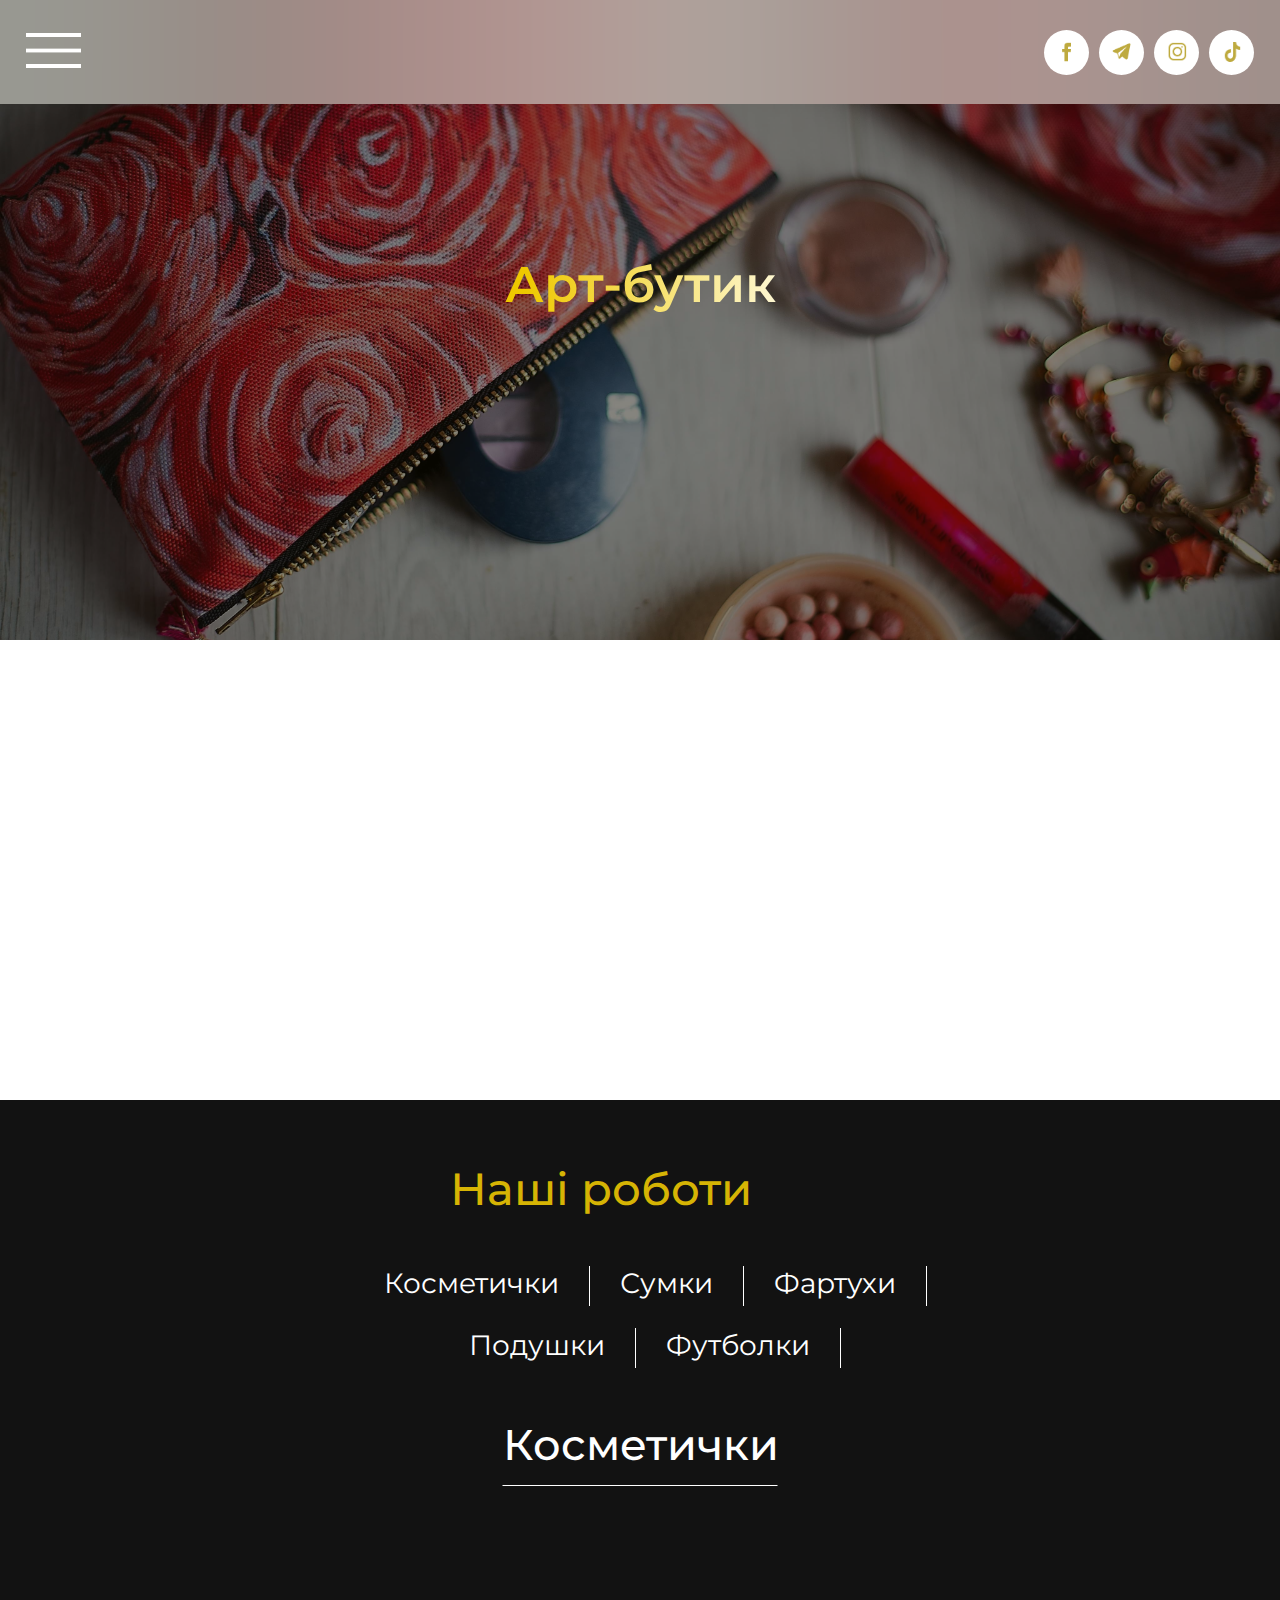
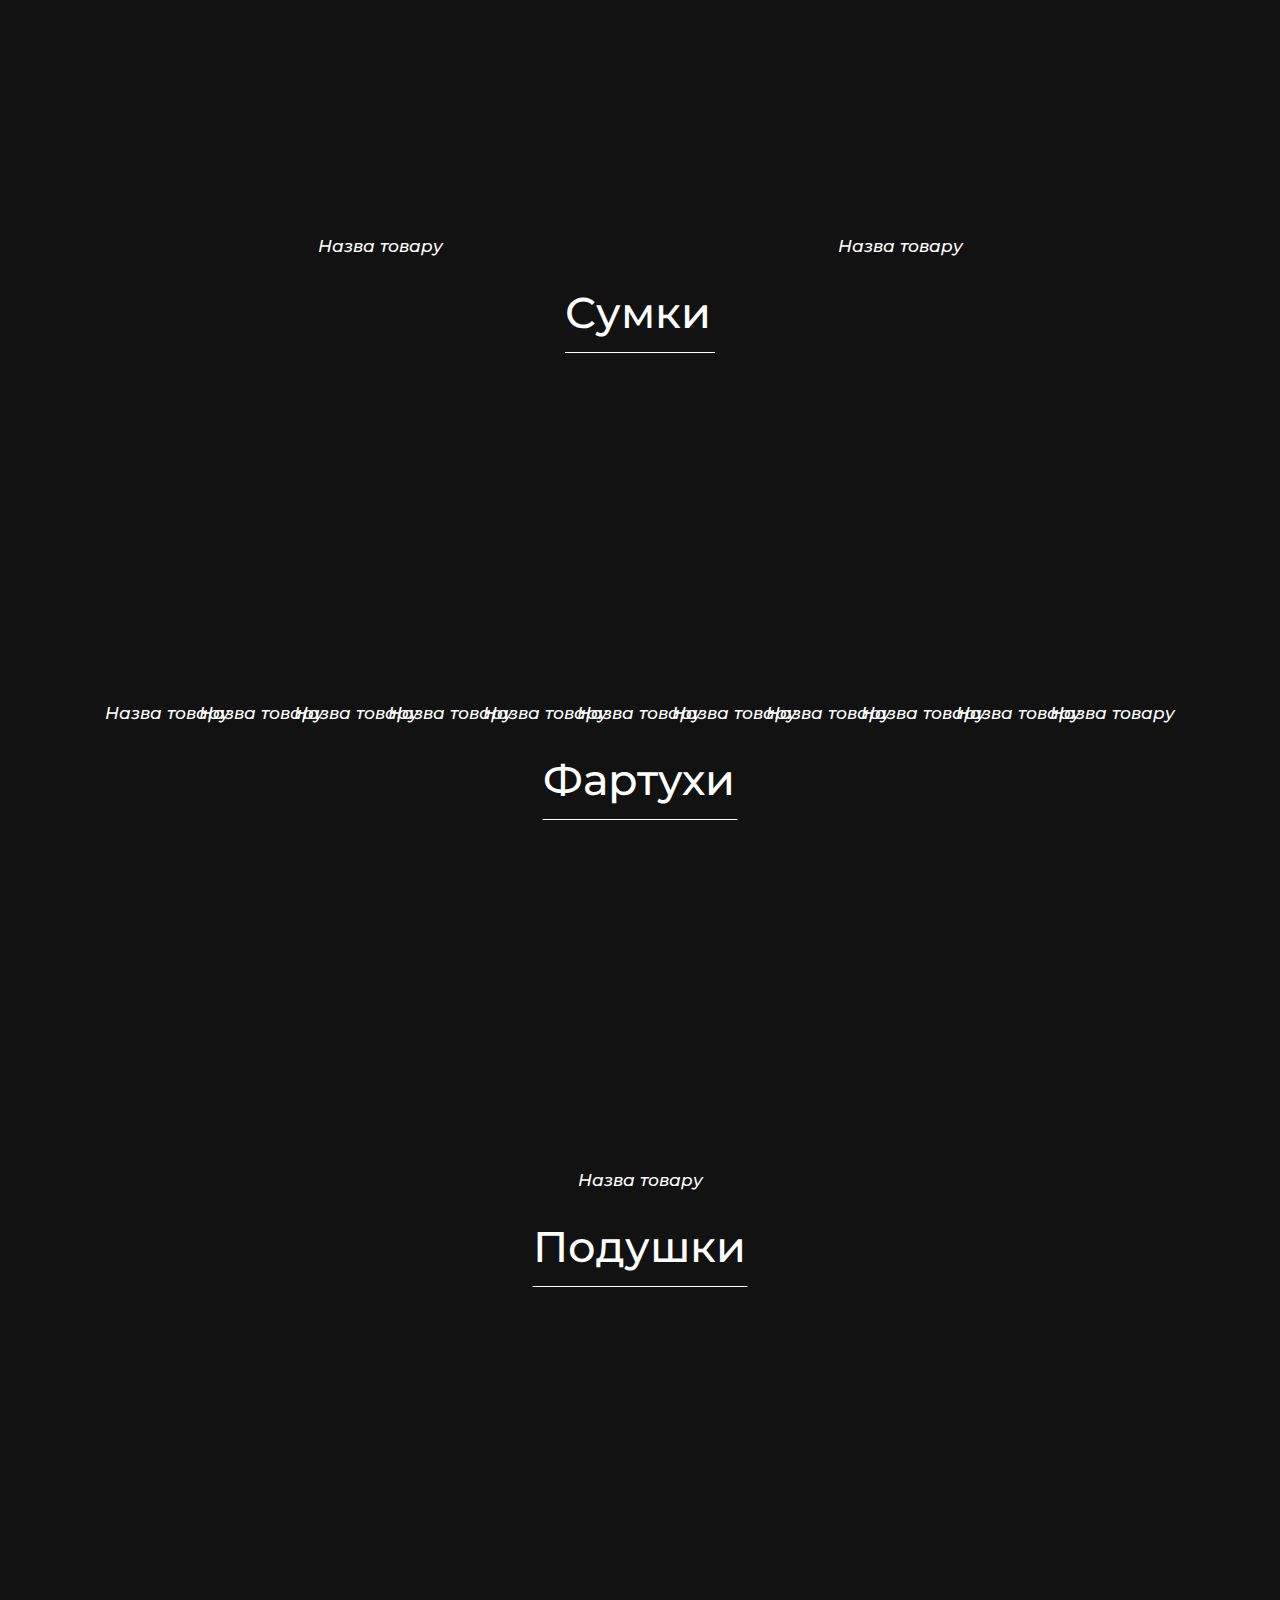
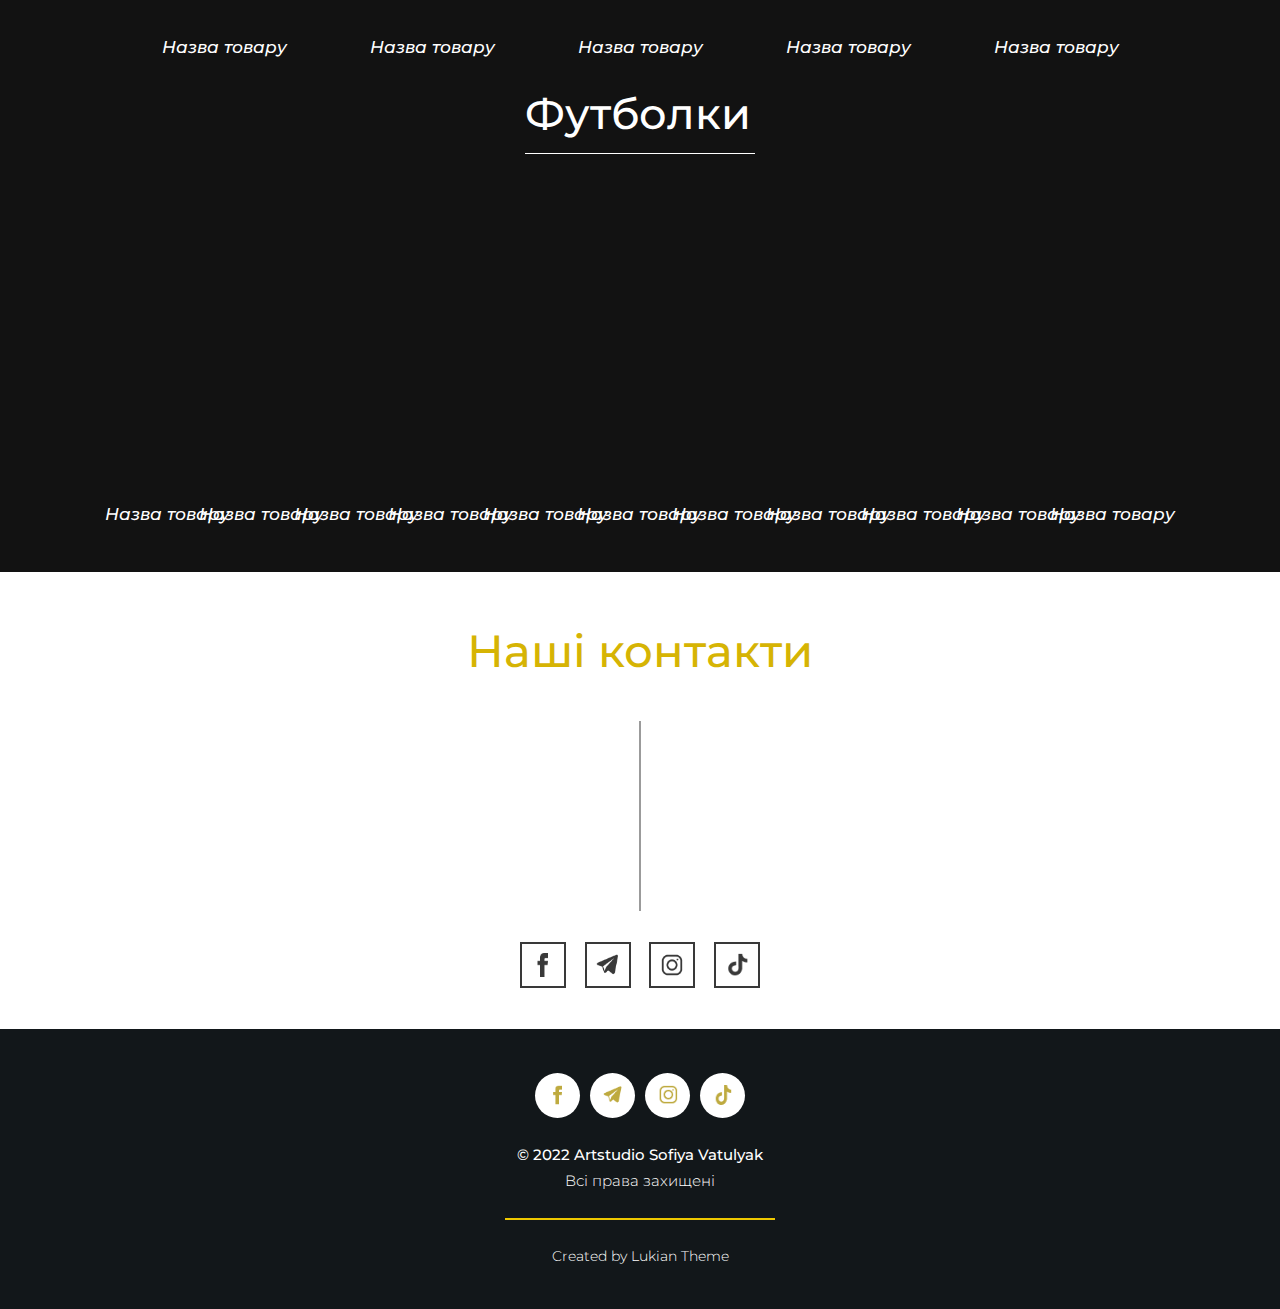
==== artButik.html @ a1757d85 "4.01" ====
<!DOCTYPE html>
<html lang="uk">

<head>
    <meta charset="UTF-8">
    <meta name="viewport" content="width=device-width, initial-scale=1">
    <title>ArtStudio</title>
    <link rel="stylesheet" href="css/animate.min.css">
    <link rel="stylesheet" href="css/style.css">
    <link rel="stylesheet" href="css/media.css">
    <link href="https://fonts.googleapis.com/css2?family=Montagu+Slab:opsz,wght@16..144,400;16..144,500&display=swap" rel="stylesheet">
</head>

<body>

    <div class="main_block wallPainting-main_block artButik-main_block">
        <header class="header">
            <nav>
                <div class="menu_burger__btn"><img src="images/icons/menu_burger__icon.png" alt=""></div>
                <div class="socMedia_block">
                    <a href="#" class="socMedia_item wow fadeInDown" data-wow-offset="100"><img src="images/icons/facebook_icon.png" alt=""></a>
                    <a href="#" class="socMedia_item wow fadeInDown" data-wow-offset="100"><img src="images/icons/telegram_icon.png" alt=""></a>
                    <a href="#" class="socMedia_item wow fadeInDown" data-wow-offset="100"><img src="images/icons/instagram_icon.png" alt=""></a>
                    <a href="#" class="socMedia_item wow fadeInDown" data-wow-offset="100"><img src="images/icons/tiktok_icon.png" alt=""></a>
                </div>
                <ul class="menu_burger">
                    <a href="index.html">
                        <li>
                            <img src="images/icons/home_icon.png" alt="" class="menu_icon">
                            <p>Головна</p>
                        </li>
                    </a>
                    <a href="#">
                        <li>
                            <img src="images/icons/courses_icon.png" alt="" class="menu_icon">
                            <p>Курси</p>
                        </li>
                    </a>
                    <a href="wallPainting.html">
                        <li>
                            <img src="images/icons/wallPainting_icon.png" alt="" class="menu_icon">
                            <p>Розпис стін</p>
                        </li>
                    </a>
                    <a href="#">
                        <li>
                            <img src="images/icons/butik_icon.png" alt="" class="menu_icon">
                            <p>Арт-Бутик</p>
                        </li>
                    </a>
                    <a href="gallaryOfimages.html">
                        <li>
                            <img src="images/icons/paintings_icon.png" alt="" class="menu_icon">
                            <p>Галерея картин</p>
                        </li>
                    </a>
                </ul>
            </nav>
        </header>
        <div class="wallPainting-main_text main_text wow fadeInLeft" data-wow-offset="100">
            <h1>Арт-бутик</h1>
        </div>
    </div>
    <div class="underheaderBlock gallaryOfimages-underheaderBlock">
        <div class="underheaderBlock_text gallaryOfimages-underheaderBlock_text wow fadeInLeft" data-wow-offset="100">У нас Ви зможете придбати будь-які .... Тут має бути Ваш текст</div>
    </div>
    <div class="gallaryOfPaintings_block">
        <div class="gallaryOfPaintings_title">Наші роботи</div>
        <div class="menuOfgallary">
            <div class="menuOfgallary_item">Косметички</div>
            <div class="menuOfgallary_item">Сумки</div>
            <div class="menuOfgallary_item">Фартухи</div>
            <div class="menuOfgallary_item">Подушки</div>
            <div class="menuOfgallary_item">Футболки</div>
        </div>
        <div class="partOfgallary_wrapper">
            <div class="partOfgallary">
                <div class="partOfgallary_title">Косметички</div>
                <div class="partOfgallary_mainBlock">
                    <div class="partOfgallary_mainBlock_item">
                        <div class="partOfgallary_mainBlock_item_img">
                            <img src="images/artButik/artButik1.jfif" alt="">
                        </div>
                        <div class="partOfgallary_mainBlock_item_signature">Назва товару</div>
                    </div>
                    <div class="partOfgallary_mainBlock_item">
                        <div class="partOfgallary_mainBlock_item_img">
                            <img src="images/artButik/artButik30.jfif" alt="">
                        </div>
                        <div class="partOfgallary_mainBlock_item_signature">Назва товару</div>
                    </div>
                </div>
            </div>
            <div class="partOfgallary">
                <div class="partOfgallary_title">Сумки</div>
                <div class="partOfgallary_mainBlock">
                    <div class="partOfgallary_mainBlock_item">
                        <div class="partOfgallary_mainBlock_item_img">
                            <img src="images/artButik/artButik2.jfif" alt="">
                        </div>
                        <div class="partOfgallary_mainBlock_item_signature">Назва товару</div>
                    </div>
                    <div class="partOfgallary_mainBlock_item">
                        <div class="partOfgallary_mainBlock_item_img">
                            <img src="images/artButik/artButik8.jfif" alt="">
                        </div>
                        <div class="partOfgallary_mainBlock_item_signature">Назва товару</div>
                    </div>
                    <div class="partOfgallary_mainBlock_item">
                        <div class="partOfgallary_mainBlock_item_img">
                            <img src="images/artButik/artButik16.jfif" alt="">
                        </div>
                        <div class="partOfgallary_mainBlock_item_signature">Назва товару</div>
                    </div>
                    <div class="partOfgallary_mainBlock_item">
                        <div class="partOfgallary_mainBlock_item_img">
                            <img src="images/artButik/artButik19.jfif" alt="">
                        </div>
                        <div class="partOfgallary_mainBlock_item_signature">Назва товару</div>
                    </div>
                    <div class="partOfgallary_mainBlock_item">
                        <div class="partOfgallary_mainBlock_item_img">
                            <img src="images/artButik/artButik20.jfif" alt="">
                        </div>
                        <div class="partOfgallary_mainBlock_item_signature">Назва товару</div>
                    </div>
                    <div class="partOfgallary_mainBlock_item">
                        <div class="partOfgallary_mainBlock_item_img">
                            <img src="images/artButik/artButik21.jfif" alt="">
                        </div>
                        <div class="partOfgallary_mainBlock_item_signature">Назва товару</div>
                    </div>
                    <div class="partOfgallary_mainBlock_item">
                        <div class="partOfgallary_mainBlock_item_img">
                            <img src="images/artButik/artButik24.jfif" alt="">
                        </div>
                        <div class="partOfgallary_mainBlock_item_signature">Назва товару</div>
                    </div>
                    <div class="partOfgallary_mainBlock_item">
                        <div class="partOfgallary_mainBlock_item_img">
                            <img src="images/artButik/artButik25.jfif" alt="">
                        </div>
                        <div class="partOfgallary_mainBlock_item_signature">Назва товару</div>
                    </div>
                    <div class="partOfgallary_mainBlock_item">
                        <div class="partOfgallary_mainBlock_item_img">
                            <img src="images/artButik/artButik27.jfif" alt="">
                        </div>
                        <div class="partOfgallary_mainBlock_item_signature">Назва товару</div>
                    </div>
                    <div class="partOfgallary_mainBlock_item">
                        <div class="partOfgallary_mainBlock_item_img">
                            <img src="images/artButik/artButik28.jfif" alt="">
                        </div>
                        <div class="partOfgallary_mainBlock_item_signature">Назва товару</div>
                    </div>
                    <div class="partOfgallary_mainBlock_item">
                        <div class="partOfgallary_mainBlock_item_img">
                            <img src="images/artButik/artButik29.jfif" alt="">
                        </div>
                        <div class="partOfgallary_mainBlock_item_signature">Назва товару</div>
                    </div>
                </div>
            </div>
            <div class="partOfgallary">
                <div class="partOfgallary_title">Фартухи</div>
                <div class="partOfgallary_mainBlock">
                    <div class="partOfgallary_mainBlock_item">
                        <div class="partOfgallary_mainBlock_item_img">
                            <img src="images/artButik/artButik17.jfif" alt="">
                        </div>
                        <div class="partOfgallary_mainBlock_item_signature">Назва товару</div>
                    </div>
                </div>
            </div>
            <div class="partOfgallary">
                <div class="partOfgallary_title">Подушки</div>
                <div class="partOfgallary_mainBlock">
                    <div class="partOfgallary_mainBlock_item">
                        <div class="partOfgallary_mainBlock_item_img">
                            <img src="images/artButik/artButik3.jfif" alt="">
                        </div>
                        <div class="partOfgallary_mainBlock_item_signature">Назва товару</div>
                    </div>
                    <div class="partOfgallary_mainBlock_item">
                        <div class="partOfgallary_mainBlock_item_img">
                            <img src="images/artButik/artButik4.jfif" alt="">
                        </div>
                        <div class="partOfgallary_mainBlock_item_signature">Назва товару</div>
                    </div>
                    <div class="partOfgallary_mainBlock_item">
                        <div class="partOfgallary_mainBlock_item_img">
                            <img src="images/artButik/artButik5.jfif" alt="">
                        </div>
                        <div class="partOfgallary_mainBlock_item_signature">Назва товару</div>
                    </div>
                    <div class="partOfgallary_mainBlock_item">
                        <div class="partOfgallary_mainBlock_item_img">
                            <img src="images/artButik/artButik6.jfif" alt="">
                        </div>
                        <div class="partOfgallary_mainBlock_item_signature">Назва товару</div>
                    </div>
                    <div class="partOfgallary_mainBlock_item">
                        <div class="partOfgallary_mainBlock_item_img">
                            <img src="images/artButik/artButik7.jfif" alt="">
                        </div>
                        <div class="partOfgallary_mainBlock_item_signature">Назва товару</div>
                    </div>
                </div>
            </div>
            <div class="partOfgallary">
                <div class="partOfgallary_title">Футболки</div>
                <div class="partOfgallary_mainBlock">
                    <div class="partOfgallary_mainBlock_item">
                        <div class="partOfgallary_mainBlock_item_img">
                            <img src="images/artButik/artButik9.jfif" alt="">
                        </div>
                        <div class="partOfgallary_mainBlock_item_signature">Назва товару</div>
                    </div>
                    <div class="partOfgallary_mainBlock_item">
                        <div class="partOfgallary_mainBlock_item_img">
                            <img src="images/artButik/artButik10.jfif" alt="">
                        </div>
                        <div class="partOfgallary_mainBlock_item_signature">Назва товару</div>
                    </div>
                    <div class="partOfgallary_mainBlock_item">
                        <div class="partOfgallary_mainBlock_item_img">
                            <img src="images/artButik/artButik11.jfif" alt="">
                        </div>
                        <div class="partOfgallary_mainBlock_item_signature">Назва товару</div>
                    </div>
                    <div class="partOfgallary_mainBlock_item">
                        <div class="partOfgallary_mainBlock_item_img">
                            <img src="images/artButik/artButik12.jfif" alt="">
                        </div>
                        <div class="partOfgallary_mainBlock_item_signature">Назва товару</div>
                    </div>
                    <div class="partOfgallary_mainBlock_item">
                        <div class="partOfgallary_mainBlock_item_img">
                            <img src="images/artButik/artButik13.jfif" alt="">
                        </div>
                        <div class="partOfgallary_mainBlock_item_signature">Назва товару</div>
                    </div>
                    <div class="partOfgallary_mainBlock_item">
                        <div class="partOfgallary_mainBlock_item_img">
                            <img src="images/artButik/artButik14.jfif" alt="">
                        </div>
                        <div class="partOfgallary_mainBlock_item_signature">Назва товару</div>
                    </div>
                    <div class="partOfgallary_mainBlock_item">
                        <div class="partOfgallary_mainBlock_item_img">
                            <img src="images/artButik/artButik15.jfif" alt="">
                        </div>
                        <div class="partOfgallary_mainBlock_item_signature">Назва товару</div>
                    </div>
                    <div class="partOfgallary_mainBlock_item">
                        <div class="partOfgallary_mainBlock_item_img">
                            <img src="images/artButik/artButik18.jfif" alt="">
                        </div>
                        <div class="partOfgallary_mainBlock_item_signature">Назва товару</div>
                    </div>
                    <div class="partOfgallary_mainBlock_item">
                        <div class="partOfgallary_mainBlock_item_img">
                            <img src="images/artButik/artButik22.jfif" alt="">
                        </div>
                        <div class="partOfgallary_mainBlock_item_signature">Назва товару</div>
                    </div>
                    <div class="partOfgallary_mainBlock_item">
                        <div class="partOfgallary_mainBlock_item_img">
                            <img src="images/artButik/artButik23.jfif" alt="">
                        </div>
                        <div class="partOfgallary_mainBlock_item_signature">Назва товару</div>
                    </div>
                    <div class="partOfgallary_mainBlock_item">
                        <div class="partOfgallary_mainBlock_item_img">
                            <img src="images/artButik/artButik26.jfif" alt="">
                        </div>
                        <div class="partOfgallary_mainBlock_item_signature">Назва товару</div>
                    </div>
                </div>
            </div>
        </div>
    </div>
    <div class="ourContacts_block">
        <div class="ourContacts_title">Наші контакти</div>
        <div class="ourContacts_mainBlock">
            <div class="ourContacts_numbersBlock">
                <div class="numbersBlock_item numbersBlock_item_pc wow fadeInLeft" data-wow-offset="100">
                    <img src="images/icons/phone.png" alt="">
                    <p>+ 38 067-675 64-90</p>
                    <a href="tel:+380676756490" class="btn-call">Зателефонувати</a>
                </div>
                <div class="numbersBlock_item numbersBlock_item_pc wow fadeInLeft" data-wow-offset="100">
                    <img src="images/icons/phone.png" alt="">
                    <p>+ 38 068-903 16-26</p>
                    <a href="tel:+380689031626" class="btn-call">Зателефонувати</a>
                </div>
                <div class="numbersBlock_item numbersBlock_item_mob wow fadeInLeft" data-wow-offset="100">
                    <a href="tel:+380676756490" class="btn-call">
                        <img src="images/icons/phone.png" alt="">+ 38 067-675 64-90</a>
                </div>
                <div class="numbersBlock_item numbersBlock_item_mob wow fadeInLeft" data-wow-offset="100">
                    <a href="tel:+380689031626" class="btn-call">
                        <img src="images/icons/phone.png" alt="">+ 38 068-903 16-26</a>
                </div>
            </div>
            <div class="ourContacts_textBlock wow fadeInRight" data-wow-offset="100">
                Отримайте безкоштовну<br> консультацію і ми зв’яжемось<br> з Вами в найближчі терміни
            </div>
        </div>
        <div class="ourContacts_socMedia_block">
            <a href="#" class="ourContacts_socMedia_item"><img src="images/icons/facebookDark_icon.png" alt=""></a>
            <a href="#" class="ourContacts_socMedia_item"><img src="images/icons/telegramDark_icon.png" alt=""></a>
            <a href="#" class="ourContacts_socMedia_item"><img src="images/icons/instagramDark_icon.png" alt=""></a>
            <a href="#" class="ourContacts_socMedia_item"><img src="images/icons/tiktokDark_icon.png" alt=""></a>
        </div>
    </div>
    <footer class="footer">
        <div class="socMedia_block">
            <a href="#" class="socMedia_item"><img src="images/icons/facebook_icon.png" alt=""></a>
            <a href="#" class="socMedia_item"><img src="images/icons/telegram_icon.png" alt=""></a>
            <a href="#" class="socMedia_item"><img src="images/icons/instagram_icon.png" alt=""></a>
            <a href="#" class="socMedia_item"><img src="images/icons/tiktok_icon.png" alt=""></a>
        </div>
        <div class="footer_companyName">© 2022 Artstudio Sofiya Vatulyak</div>
        <div class="footer_allRight">Всі права захищені</div>
        <div class="footer_line"></div>
        <div class="footer_createdBy">Created by Lukian Theme</div>
    </footer>
    <!--  JQuery  -->
    <script src="https://ajax.googleapis.com/ajax/libs/jquery/3.2.1/jquery.min.js"></script>
    <script src="js/wow.min.js"></script>
    <script src="js/main.js"></script>
</body>

</html>
---- css/style.css ----
@import url('https://fonts.googleapis.com/css2?family=Montserrat:ital,wght@0,400;0,500;0,600;1,400;1,500&display=swap');


html {
    margin: 0;
    padding: 0;
    width: 100%;
    height: 100%;
    font-family: 'Montserrat', sans-serif;
    /*    user-select: none;*/
}

body {
    color: #FBFFC8;
    background: #FDFFF5;
    margin: 0;
    padding: 0;
    width: 100%;
    height: 100%;
}

/*      Головна      */

/*      main_block      */

.main_block {
    width: 100%;
    height: 640px;
    background: #12171A;
}

.header {
    position: relative;
    width: 100%;
    background: rgba(253, 255, 245, .5);
    backdrop-filter: blur(100px);
    z-index: 1;
}

.header nav {
    width: 96%;
    height: 104px;
    display: -webkit-flex;
    display: -moz-flex;
    display: -ms-flex;
    display: -o-flex;
    display: flex;
    justify-content: space-between;
    align-items: center;
    margin: 0% 2%;
}

.menu_burger__btn img {
    cursor: pointer;
    width: 55px;
    height: 35px;
    transition: .2s;
}

.menu_burger__btn img:hover {
    opacity: .7;
    transition: .2s;
}

.menu_burger__btn img:active {
    transform: scale(0.93);
    transition: .1s;
}


.menu_burger {
    position: absolute;
    top: 104px;
    left: -100%;
    width: 280px;
    height: 380px;
    background: rgba(255, 255, 255, .95);
    list-style: none;
    margin: 0;
    padding: 20px 0px 45px 0px;
    border-top-right-radius: 45px;
    border-bottom-right-radius: 45px;
    transition: .6s;
}

.menu_burger__active {
    left: 0%;
    transition: .4s;
}

.menu_burger a {
    text-decoration: none;
    color: #E0BC00;
    font-weight: 500;
}

.menu_burger a li {
    width: 240px;
    display: flex;
    flex-direction: row;
    justify-content: flex-start;
    align-items: center;
    margin-top: 20px;
    border: 2px solid rgba(0, 0, 0, 0);
    border-bottom: 2px solid #E0BC00;
    transition: .3s;
}

.menu_burger a li:hover {
    border: 2px solid #E0BC00;
    transition: .3s;
}

.menu_burger a li p {
    margin-left: 20px;
}

.menu_burger a li img {
    width: 27px;
    height: 27px;
    margin-left: 30px;
}

.socMedia_block {
    width: 210px;
    display: -webkit-flex;
    display: -moz-flex;
    display: -ms-flex;
    display: -o-flex;
    display: flex;
    flex-direction: row;
    justify-content: space-between;
    align-items: center;

}

.socMedia_item {
    cursor: pointer;
    display: flex;
    align-items: center;
    justify-content: center;
    width: 45px;
    height: 45px;
    background: #ffffff;
    border-radius: 100%;
    transition: .2s;
}

.socMedia_item:hover {
    transform: translateY(-9px);
    transition: .3s;
}

.socMedia_item:active {
    opacity: .5;
    transition: .3s;
}

.socMedia_item img {
    width: 20px;
    height: 20px;
    transition: .2s;
}

.main_text {
    width: 95%;
    display: -webkit-flex;
    display: -moz-flex;
    display: -ms-flex;
    display: -o-flex;
    display: flex;
    flex-direction: column;
    align-items: flex-end;
    text-align: right;
    margin-top: 150px;
}

.portraitImg-header {
    position: absolute;
    top: 20px;
    left: 0;
    height: 770px;
}

.main_text h1 {
    font-weight: 600;
    font-size: 47px;
    margin: 0;
    background: linear-gradient(90.06deg, #EEC800 7.11%, #FFFADD 105.4%);
    -webkit-background-clip: text;
    -webkit-text-fill-color: transparent;
    background-clip: text;
    text-fill-color: transparent;
}

.main_text h2 {
    font-size: 37px;
    font-weight: 500;
    margin: 0;
    margin-top: 10px;
    background: linear-gradient(270deg, #FFE55D -9.08%, rgba(238, 200, 0, 0.6) 119.19%);
    -webkit-background-clip: text;
    -webkit-text-fill-color: transparent;
    background-clip: text;
    text-fill-color: transparent;
}


/*      ourHistory_block      */

.ourHistory_block {
    position: relative;
    width: 100%;
    height: 580px;
    background: #fff;
    color: #4E2B02;
    overflow: hidden;
}

.ourHistory_title {
    font-weight: 500;
    font-size: 47px;
    color: #D6B404;
    margin-left: 120px;
    margin-top: 50px;
}

.ourHistory_textBlock {
    display: -webkit-flex;
    display: -moz-flex;
    display: -ms-flex;
    display: -o-flex;
    display: flex;
    flex-direction: row;
    justify-content: flex-start;
    align-items: flex-start;
    margin-left: 80px;
    margin-right: 80px;
    margin-top: 30px;

}

.ourHistory_leftSide__block {
    height: 280px;
    padding: 40px 0px 40px 40px;
    font-size: 18px;
    display: -webkit-flex;
    display: -moz-flex;
    display: -ms-flex;
    display: -o-flex;
    display: flex;
    flex-direction: column;
    justify-content: space-between;
    border-left: 3px solid #EEC800;
}

.ourHistory_leftSide__block___topText,
.ourHistory_leftSide__block___bottomText {
    width: 710px;
}

.ourHistory_rightSide__block {
    font-weight: 500;
    font-size: 17px;
    width: 400px;
    border-top: 3px solid #EEC800;
    line-height: 23px;
    margin-left: 80px;
    margin-top: 35px;
    padding-top: 25px;
}

/*     ourDirections_block       */

.ourDirections_block {
    position: relative;
    width: 100%;
    height: 720px;
    background: url("../images/mainImg2.jfif");
    background-position: center;
    background-size: cover;
    color: #FFC149;
    overflow: hidden;
}

.ourDirections_title {
    font-weight: 500;
    font-size: 47px;
    color: #FFC149;
    margin-left: 120px;
    margin-top: 50px;
}

.ourDirections_mainBlock {
    position: relative;
    display: -webkit-flex;
    display: -moz-flex;
    display: -ms-flex;
    display: -o-flex;
    display: flex;
    flex-direction: row;
    justify-content: space-between;
    height: 520px;
    margin-left: 120px;
    margin-right: 120px;
    margin-top: 35px;
}

.ourDirections_mainBlock__leftSide,
.ourDirections_mainBlock__rightSide {
    display: -webkit-flex;
    display: -moz-flex;
    display: -ms-flex;
    display: -o-flex;
    display: flex;
    flex-direction: column;
    justify-content: space-between;
}

.ourDirections_item {
    position: relative;
    width: 470px;
    height: 240px;
    background: #FFEEEE;
    overflow: hidden;
}

.ourDirections_item__darkerBlock {
    width: inherit;
    height: inherit;
    background: rgba(106, 92, 39, 0.2);
}

.ourDirections_item__moreInfoBlock {
    position: absolute;
    width: inherit;
    height: 180px;
    background: rgba(255, 255, 255, 1);
    z-index: 10;
    color: rgba(95, 57, 1, 0.9);
    transform: translateX(101%);
    transition: .4s;
}

.ourDirections_item__moreInfoBlock > h3 {
    margin-left: 20px;
}

.ourDirections_item__moreInfoBlock > p {
    width: 420px;
    font-size: 15px;
    font-weight: 500;
    margin-bottom: 5px;
    margin-left: 20px;
}

.ourDirections_item__moreInfoBlock div {
    width: 170px;
    display: -webkit-flex;
    display: -moz-flex;
    display: -ms-flex;
    display: -o-flex;
    display: flex;
    flex-direction: row;
    justify-content: space-between;
    margin-left: 20px;
}

.ourDirections_item__moreInfoBlock div h3:nth-child(2) {
    font-weight: 500;
}

.ourDirections_mainBlock__leftSide .ourDirections_item:first-child {
    background: url("../images/courses.jfif");
    background-position: left 10% bottom 30%;
    background-size: cover;
}

.ourDirections_mainBlock__leftSide .ourDirections_item:nth-child(2) {
    background: url("../images/wallPainting.jfif");
    background-position: center;
    background-size: cover;
}

.ourDirections_mainBlock__rightSide .ourDirections_item:nth-child(1) {
    background: url("../images/artButik.jfif");
    background-position: center;
    background-size: cover;
}

.ourDirections_mainBlock__rightSide .ourDirections_item:nth-child(2) {
    background: url("../images/gallary.jfif");
    background-position: center;
    background-size: cover;
}

.ourDirections_item__bottomSection {
    display: -webkit-flex;
    display: -moz-flex;
    display: -ms-flex;
    display: -o-flex;
    display: flex;
    flex-direction: row;
    justify-content: space-between;
    align-items: center;
    position: absolute;
    width: inherit;
    height: 60px;
    left: 0;
    bottom: 0;
    background: rgba(53, 39, 3, 0.54);
    backdrop-filter: blur(5.5px);
}

.ourDirections_item__bottomSection p {
    color: rgba(255, 238, 238, 0.9);
    font-size: 18px;
    font-weight: 500;
    margin: 0;
    margin-left: 15px;
    padding-right: 20px;
    border-right: 2px solid rgba(239, 224, 222, 1);
}

.ourDirections_item__btnMore {
    cursor: pointer;
    display: flex;
    justify-content: center;
    align-items: center;
    text-align: center;
    text-decoration: none;
    width: 150px;
    height: 35px;
    font-weight: 600;
    font-size: 15px;
    color: rgba(130, 109, 0, 1);
    background: #FFFFFF;
    margin-right: 15px;
    transition: .2s;
}

.ourDirections_item__btnMore:hover {
    opacity: .8;
    transition: .2s;
}

.ourDirections_item__btnMore:active {
    transform: scale(0.95);
    transition: .1s;
}

/*      footer      */

.footer {
    display: -webkit-flex;
    display: -moz-flex;
    display: -ms-flex;
    display: -o-flex;
    display: flex;
    flex-direction: column;
    align-items: center;
    justify-content: space-around;
    position: relative;
    width: 100%;
    height: 220px;
    padding: 30px 0px;
    background: #12171A;
    color: rgba(255, 255, 255, 1);
    overflow: hidden;
}

.footer_companyName {
    font-weight: 500;
    font-size: 15px;
}

.footer_allRight {
    font-weight: 300;
    font-size: 15px;
    margin-top: -20px;
}

.footer_line {
    width: 270px;
    height: 2px;
    background: rgba(238, 200, 0, 1);
}

.footer_createdBy {
    font-size: 14px;
    font-weight: 300;
}

/*      Художній розпис стін      */

/*     main block       */

.wallPainting-main_block {
    background-color: rgba(14, 11, 0, .5);
    background-image: url("../images/wallPaintingImg/wallPainting4.jfif");
    background-size: cover;
    background-position: center 25%;
}

.wallPainting-main_block::before {
    position: absolute;
    content: "";
    width: 100%;
    height: 640px;
    background: rgba(14, 11, 0, .5);
}

.wallPainting-main_text {
    width: 100%;
    position: relative;
    align-items: center;
    font-size: 50px;
}

.wallPainting-main_text h1 {
    font-size: 50px;
}

/*     underheader block       */

.underheaderBlock {
    width: 100%;
    height: 460px;
    background: linear-gradient(180deg, #96651C -50.8%, #121212 88.21%);
    display: flex;
    align-items: center;
    justify-content: center;
}

.underheaderBlock_text {
    width: 70%;
    font-style: italic;
    font-weight: 400;
    font-size: 35px;
    line-height: 47px;
    text-align: center;
    color: #FFCE71;
    border-bottom: 1.5px solid #FFCE71;
    padding-bottom: 35px;
}

/*     our creations block       */

.ourCreations_block {
    width: 100%;
    background: #121212;
    border-top: .2px solid rgba(0, 0, 0, 0);
    border-bottom: .2px solid rgba(0, 0, 0, 0);
    padding-bottom: 50px;
}

.ourCreations_title {
    font-weight: 500;
    font-size: 45px;
    color: #D6B404;
    margin-top: 10px;
    text-align: center;
}

.ourCreations_itemsBlock {
    display: -webkit-flex;
    display: -moz-flex;
    display: -ms-flex;
    display: -o-flex;
    display: flex;
    flex-direction: row;
    justify-content: space-between;
    width: 80%;
    margin: 0% 10%;
    margin-top: 95px;
}

.ourCreations_item {
    position: relative;
    display: -webkit-flex;
    display: -moz-flex;
    display: -ms-flex;
    display: -o-flex;
    display: flex;
    flex-direction: column;
    align-items: center;
    width: 300px;
    height: 420px;
}

.ourCreations_itemImg {
    width: 100%;
    height: 320px;
    border: 2px solid #fff;
}

.ourCreations_item:first-child .ourCreations_itemImg {
    background: url("../images/wallPaintingImg/wallPainting16.jfif");
    background-size: cover;
}

.ourCreations_item:nth-child(2) .ourCreations_itemImg {
    background: url("../images/wallPaintingImg/wallPainting10.jfif");
    background-size: cover;
}

.ourCreations_item:nth-child(3) .ourCreations_itemImg {
    background: url("../images/wallPaintingImg/wallPainting14.jfif");
    background-size: cover;
}

.ourCreations_item:nth-child(2) {
    padding-right: 6%;
    padding-left: 6%;
    margin: 0px 30px;
    border-left: 1.2px solid #fff;
    border-right: 1.2px solid #fff;
}

.ourCreations_itemText {
    text-align: center;
    color: #fff;
    font-weight: 500;
    font-size: 20px;
    padding: 0px 40px;
    margin-top: 30px;
    line-height: 28px;
}

/*     stage of work block       */

.stageOfwork_block {
    width: 100%;
    height: 650px;
    background: url("../images/wallPaintingImg/wallPainting15.jfif");
    background-size: cover;
    background-position: center;
    border-bottom: 1.5px solid #fff;
    border-top: 0.1px solid #121212;
    /*    padding-bottom: 190px;*/
}

.stageOfwork_block::before {
    content: "";
    position: absolute;
    width: 100%;
    height: inherit;
    border-top: 0.1px solid #121212;
    background: rgba(18, 23, 26, 0.9);
}

.stageOfwork_title {
    position: relative;
    font-weight: 500;
    font-size: 45px;
    color: #D6B404;
    margin-top: 60px;
    margin-left: 120px;
}

.stageOfwork_itemsBlock {
    position: relative;
    display: -webkit-flex;
    display: -moz-flex;
    display: -ms-flex;
    display: -o-flex;
    display: flex;
    flex-direction: row;
    justify-content: space-between;
    /*    border: 1px solid red;*/
    width: 84%;
    margin: 0% 8%;
    margin-top: 125px;
}

.stageOfwork_item {
    display: -webkit-flex;
    display: -moz-flex;
    display: -ms-flex;
    display: -o-flex;
    display: flex;
    flex-direction: row;
    align-items: flex-end;
    width: 310px;
    height: 140px;
    padding-bottom: 20px;
    border-bottom: 1.5px solid #fff;
    /*    border: 1px solid blue;*/
}

.stageOfwork_item_number {
    font-weight: 500;
    font-size: 120px;
    font-family: 'Montagu Slab', serif;
    color: #D6B404;
}

.stageOfwork_item_text {
    font-weight: 500;
    font-size: 32px;
    line-height: 44px;
    text-align: center;
    margin-left: 20px;
    color: rgba(255, 255, 255, 0.9);
}


/*      our clients block      */

.ourClients_block {
    width: 100%;
    background: linear-gradient(184.73deg, #1F1F1F 3.94%, #96651C 244.74%);
    border-top: .1px solid rgba(0, 0, 0, 0);
    padding-bottom: 40px;
}

.ourClients_title {
    font-weight: 500;
    font-size: 40px;
    color: #D6B404;
    margin-top: 50px;
    text-align: center;
}

.ourClients_itemsBlock {
    display: -webkit-flex;
    display: -moz-flex;
    display: -ms-flex;
    display: -o-flex;
    display: flex;
    flex-direction: row;
    justify-content: space-between;
    width: 80%;
    margin: 0% 10%;
    margin-top: 80px;
}

.ourClients_logo {
    width: 440px;
    height: 185px;
    background-color: #121212;
}

.ourClients_logo:first-child {
    background: url(../images/wallPaintingImg/logo1.png);
    background-size: 100% 100%;
}

.ourClients_logo:nth-child(2) {
    background: url(../images/wallPaintingImg/logo2.png);
    background-size: 100% 100%;
}

.ourClients_bottomText {
    width: 670px;
    font-style: italic;
    font-weight: 500;
    font-size: 34px;
    color: #D6B404;
    margin-top: 80px;
    border-bottom: 1px solid #D6B404;
    padding: 10px 22px;
    margin-left: 50%;
    transform: translateX(-50%);
}

.ourWorks_block {
    width: 100%;
    background: #12171A;
    border-top: .1px solid rgba(0, 0, 0, 0);
    padding-bottom: 90px;
}

.ourWorks_title {
    font-weight: 500;
    font-size: 45px;
    color: #D6B404;
    margin-top: 60px;
    text-align: center;
}

.ourWorks_itemsBlock {
    width: 90%;
    display: -webkit-flex;
    display: -moz-flex;
    display: -ms-flex;
    display: -o-flex;
    display: flex;
    flex-direction: row;
    justify-content: center;
    flex-wrap: wrap;
    margin: 0% 5%;
    margin-top: 70px;
}

.ourWorks_item {
    width: 420px;
    height: 400px;
    background-color: #121212;
    border: 2px solid #fff;
}

.ourWorks_item:nth-child(1) {
    background: url("../images/wallPaintingImg/wallPainting1.jfif");
    background-size: cover;
    background-position: center;
}

.ourWorks_item:nth-child(2) {
    background: url("../images/wallPaintingImg/wallPainting2.jfif");
    background-size: cover;
    background-position: center;
}

.ourWorks_item:nth-child(3) {
    background: url("../images/wallPaintingImg/wallPainting18.jfif");
    background-size: cover;
    background-position: center;
}

.ourWorks_item:nth-child(4) {
    background: url("../images/wallPaintingImg/wallPainting17.jfif");
    background-size: cover;
    background-position: center;
}

.ourWorks_item:nth-child(5) {
    background: url("../images/wallPaintingImg/wallPainting5.jfif");
    background-size: cover;
    background-position: center;
}

.ourWorks_item:nth-child(6) {
    background: url("../images/wallPaintingImg/wallPainting6.jfif");
    background-size: cover;
    background-position: center;
}

.ourWorks_item:nth-child(7) {
    background: url("../images/wallPaintingImg/wallPainting7.jfif");
    background-size: cover;
    background-position: center;
}

.ourWorks_item:nth-child(8) {
    background: url("../images/wallPaintingImg/wallPainting8.jfif");
    background-size: cover;
    background-position: center;
}

.ourWorks_item:nth-child(9) {
    background: url("../images/wallPaintingImg/wallPainting9.jfif");
    background-size: cover;
    background-position: center;
}

/*     our contacts block       */

.ourContacts_block {
    width: 100%;
    background: #fff;
    border-top: .1px solid rgba(0, 0, 0, 0);
    border-bottom: .1px solid rgba(0, 0, 0, 0);
    color: #393939;
    overflow: hidden;
}

.ourContacts_title {
    font-weight: 500;
    font-size: 45px;
    color: #D6B404;
    margin-top: 50px;
    text-align: center;
}

.ourContacts_mainBlock {
    position: relative;
    width: 84%;
    margin: 0% 8%;
    display: -webkit-flex;
    display: -moz-flex;
    display: -ms-flex;
    display: -o-flex;
    display: flex;
    flex-direction: row;
    justify-content: space-between;
    margin-top: 60px;

}

.ourContacts_mainBlock::before {
    content: "";
    position: absolute;
    top: -17px;
    left: 50%;
    transform: translateX(-50%);
    width: 1px;
    height: 190px;
    background: rgba(57, 57, 57, 1);
}

.ourContacts_numbersBlock {
    width: 540px;
    display: -webkit-flex;
    display: -moz-flex;
    display: -ms-flex;
    display: -o-flex;
    display: flex;
    flex-direction: column;
}

.ourContacts_textBlock {
    width: 540px;
    font-style: italic;
    font-weight: 500;
    font-size: 30px;
    line-height: 35px;
    color: rgba(57, 57, 57, 0.9);
}

.numbersBlock_item {
    display: -webkit-flex;
    display: -moz-flex;
    display: -ms-flex;
    display: -o-flex;
    display: flex;
    flex-direction: row;
    justify-content: space-between;
    align-items: center;
}

.numbersBlock_item_mob {
    display: none;
}

.numbersBlock_item img {
    width: 40px;
    height: 40px;
}

.numbersBlock_item p {
    width: 230px;
    font-weight: 500;
    font-size: 24px;
    color: rgba(57, 57, 57, 0.9);
    margin-left: -15px;
}

.btn-call {
    width: 230px;
    height: 50px;
    display: flex;
    align-items: center;
    justify-content: center;
    text-align: center;
    font-weight: 500;
    font-size: 19px;
    border: 2px solid rgba(57, 57, 57, 1);
    color: rgba(57, 57, 57, 0.9);
    text-decoration: none;
    transition: .5s;
}

.btn-call:hover {
    background: #393939;
    color: #fff;
    transition: .5s;
}

.btn-call:active {
    color: rgba(57, 57, 57, 0.9);
    background: none;
    transition: .3s;
}

.ourContacts_socMedia_block {
    width: 240px;
    display: -webkit-flex;
    display: -moz-flex;
    display: -ms-flex;
    display: -o-flex;
    display: flex;
    flex-direction: row;
    justify-content: space-between;
    margin-top: 50px;
    margin-bottom: 40px;
    margin-left: 50%;
    transform: translateX(-50%);
}

.ourContacts_socMedia_item {
    cursor: pointer;
    display: flex;
    justify-content: center;
    align-items: center;
    width: 42px;
    height: 42px;
    border: 2px solid rgba(57, 57, 57, 1);
    transition: .4s;
}

.ourContacts_socMedia_item:hover {
    border-radius: 40px;
    transition: .4s;
}

.ourContacts_socMedia_item:active {
    transform: scale(0.9);
    transition: .3s;
}

.ourContacts_socMedia_item img {
    width: 24px;
    height: 24px;
}

/*      Галерея картин      */

/*     main block       */

.gallaryOfimages-main_block {
    background-color: rgba(14, 11, 0, .5);
    background-image: url("../images/gallary.jfif");
    background-size: cover;
    background-position: center 25%;
}

.gallaryOfimages-underheaderBlock {
    background: #fff;
}

.gallaryOfimages-underheaderBlock_text {
    width: 70%;
    font-style: italic;
    font-weight: 400;
    font-size: 40px;
    line-height: 47px;
    text-align: center;
    color: #CD8702;
    border-bottom: 1.6px solid #CD8702;
    padding-bottom: 35px;
}

/*      gallery block       */

.gallaryOfPaintings-main_text{
    margin-top: 100px;
}

.gallaryOfPaintings_block {
    width: 100%;
    background: #121212;
    border-top: .2px solid rgba(0, 0, 0, 0);
    border-bottom: .2px solid rgba(0, 0, 0, 0);
    padding-bottom: 60px;
}

.gallaryOfPaintings_title {
    position: relative;
    font-weight: 500;
    font-size: 45px;
    color: #D6B404;
    margin-top: 60px;
    margin-left: 120px;
}

.menuOfgallary {
    display: -webkit-flex;
    display: -moz-flex;
    display: -ms-flex;
    display: -o-flex;
    display: flex;
    flex-direction: row;
    justify-content: flex-start;
    width: 780px;
    height: 124px;
    flex-wrap: wrap;
    margin-left: 90px;
    margin-top: 50px;
}

.menuOfgallary_item {
    cursor: pointer;
    font-weight: 400;
    font-size: 28px;
    height: 40px;
    color: #fff;
    margin-left: 30px;
    padding-right: 30px;
    border-right: 1px solid #fff;
    transition: .3s;
}

.menuOfgallary_item:hover {
    color: #C5C5C5;
    border-right: 1px solid #C5C5C5;
    transition: .3s;
}

.menuOfgallary_item:active {
    color: #E7E7E7;
    border-right: 1px solid #E7E7E7;
    transition: .3s;
}

.partOfgallary {
    margin-left: 120px;
    margin-top: 30px;
    margin-right: 120px;
}

.partOfgallary_title {
    width: 330px;
    font-weight: 500;
    font-size: 43px;
    line-height: 79px;
    border-bottom: 1px solid #fff;
    color: #FFFFFF;
}

.partOfgallary:nth-child(1) .partOfgallary_title {
    width: 310px;
    line-height: 50px;
    text-align: left;
    padding-bottom: 15px;
}

.partOfgallary:nth-child(2) .partOfgallary_title {
    width: 127px;
}

.partOfgallary:nth-child(3) .partOfgallary_title {
    width: 260px;
}

.partOfgallary:nth-child(4) .partOfgallary_title {
    width: 225px;
}

.partOfgallary:nth-child(5) .partOfgallary_title {
    width: 190px;
}

.partOfgallary_mainBlock {
    display: -webkit-flex;
    display: -moz-flex;
    display: -ms-flex;
    display: -o-flex;
    display: flex;
    flex-direction: row;
    justify-content: space-around;
    flex-wrap: wrap;
    align-items: center;
    width: inherit;
    margin-top: 20px;
}

.partOfgallary_mainBlock_item {
    -webkit-tap-highlight-color: transparent;
    position: relative;
/*    width: 270px; ????? */
    height: 317px;
    cursor: pointer;
    transform: scale(1) translateX(0%);
/*    background: #FFE9BE;*/  /* ????? */
/*    border: 4px solid #FFFFFF;*/  /* ????? */
    margin-top: 20px;
    margin-left: 10px;
    margin-right: 10px;
    transition: .4s;
}

.partOfgallary_mainBlock_item_imgActive {
    transform: scale(1.4);
    z-index: 100;
    transition: .4s;
}

.partOfgallary_mainBlock_item_img {
    display: flex;
    justify-content: center;
/*    width: 230px;  ????? */
    height: 278px;
    margin: 20px 20px;
/*    overflow: hidden;*/ /* ????? */
/*    background: #FFE9BE;*/  /* ????? */
}

.partOfgallary_mainBlock_item_img img{
    height: inherit;    
}

.partOfgallary_mainBlock_item_signature {
    display: flex;
    justify-content: center;
    text-align: center;
    align-items: center;
    position: absolute;
    width: 300px;
    height: 45px;
    left: 50%;
    transform: translateX(-50%);
    bottom: -25px;  /* ????? */
/*    background: #FFE9BE;*/  /* ????? */
    color: #fff;
    font-style: italic;
/*    border-top: 3px solid #fff;*/  /* ????? */
    font-weight: 500;
    font-size: 17px;
}

.partOfgallary_mainBlock_item_imgActive .partOfgallary_mainBlock_item_signature{
    background: #121212;
    border: 1px solid #fff;
}

/*      Арт-бутик      */

/*     main block       */

.artButik-main_block {
    background-color: rgba(14, 11, 0, .5);
    background-image: url("../images/artButik.jfif");
    background-size: cover;
    background-position: center 25%;
}

.gallaryOfPaintings_block .partOfgallary_wrapper .partOfgallary:nth-child(1) .partOfgallary_title {
    width: 275px;
}
.gallaryOfPaintings_block .partOfgallary_wrapper .partOfgallary:nth-child(2) .partOfgallary_title {
    width: 150px;
}
.gallaryOfPaintings_block .partOfgallary_wrapper .partOfgallary:nth-child(3) .partOfgallary_title {
    width: 195px;
}
.gallaryOfPaintings_block .partOfgallary_wrapper .partOfgallary:nth-child(4) .partOfgallary_title {
    width: 215px;
}
.gallaryOfPaintings_block .partOfgallary_wrapper .partOfgallary:nth-child(5) .partOfgallary_title {
    width: 230px;
}
---- css/media.css ----
@media (max-width: 1370px) {

    /*      Головна      */

    .ourHistory_rightSide__block {
        font-size: 15px;
        width: 300px;
        margin-left: 60px;
    }

    .ourHistory_leftSide__block___topText,
    .ourHistory_leftSide__block___bottomText {
        width: 610px;
        font-size: 17px;
    }

    .ourHistory_title {
        font-size: 43px;
    }

    .ourDirections_title {
        font-size: 43px;
    }

    /*      Художній розпис стін      */

    .ourContacts_mainBlock {
        width: 94%;
        margin: 0% 3%;
        margin-top: 60px;
    }

    /*      Галерея картин     */

    .partOfgallary_mainBlock_item {
        margin-top: 20px;
    }

    .gallaryOfPaintings_title {
        width: 380px;
        margin-left: 50%;
        transform: translateX(-50%);
    }

    .menuOfgallary {
        width: 680px;
        justify-content: center;
        margin-left: 50%;
        transform: translateX(-50%);
    }

    .partOfgallary_title {
        margin-left: 50%;
        transform: translateX(-50%);
    }

    .partOfgallary:nth-child(1) .partOfgallary_title {
        text-align: center;
    }

}

@media (max-width: 1230px) {

    /*      Головна      */

    .ourDirections_block {
        height: 1220px;
        background: url("../images/mainImg2-1.jfif");
        background-position: center;
        background-size: cover;
    }

    .ourDirections_mainBlock {
        flex-direction: column;
        height: 1050px;
        width: 500px;
        margin-right: 0;

    }

    .ourDirections_mainBlock__leftSide,
    .ourDirections_mainBlock__rightSide {
        height: 505px;
    }

    .ourDirections_item__moreInfoBlock {
        height: 170px;
    }

    .ourDirections_item {
        width: 500px;
        height: 230px;
    }

    .ourDirections_mainBlock__leftSide .ourDirections_item:first-child {
        background: url("../images/courses.jfif");
        background-position: left 10% bottom 30%;
        background-size: cover;
    }

    .ourDirections_title {
        width: 400px;
        text-align: center;
        font-size: 40px;
        margin-right: 0;
        margin-left: 50%;
        transform: translateX(-50%);
    }

    .ourDirections_mainBlock {
        left: 50%;
        transform: translateX(-50%);
        margin-left: 0%;
        margin-right: 0%;
    }

    /*      Художній розпис стін      */

    .underheaderBlock_text {
        font-size: 30px;
    }

    .gallaryOfimages-underheaderBlock_text {
        font-size: 34px;
    }

    .stageOfwork_block {
        height: 710px;
    }

    .stageOfwork_itemsBlock {
        flex-direction: row;
        flex-wrap: wrap;
        justify-content: space-between;
        margin-top: 80px;
    }

    .stageOfwork_item {
        padding-right: 20px;
        padding-left: 20px;
    }

    .stageOfwork_itemsBlock .stageOfwork_item:nth-child(3) {
        margin-left: 50%;
        transform: translateX(-50%);
        margin-top: 50px;
    }

    .ourContacts_mainBlock {
        flex-direction: column;
        align-items: center;
        margin-top: 20px;
    }

    .numbersBlock_item_pc {
        display: none;
    }

    .ourContacts_numbersBlock {
        width: 280px;
    }

    .numbersBlock_item_mob {
        display: -webkit-flex;
        display: -moz-flex;
        display: -ms-flex;
        display: -o-flex;
        display: flex;
        flex-direction: column;
        justify-content: center;
    }

    .btn-call {
        width: 250px;
        padding: 3px 10px;
        justify-content: space-around;
        margin-top: 20px;
    }

    .ourContacts_textBlock {
        margin-top: 60px;
        text-align: center;
    }

    .ourContacts_mainBlock::before {
        top: 190px;
        width: 310px;
        height: 1px;
    }

}

@media (max-width: 1130px) {

    /*      Художній розпис стін      */

    .ourCreations_title {
        width: 450px;
        margin-left: 50%;
        transform: translateX(-50%);
    }

    .ourCreations_itemsBlock {
        flex-wrap: wrap;
        justify-content: space-between;
    }

    .ourCreations_item:nth-child(2) {
        padding-right: 0%;
        padding-left: 0%;
        margin: 0px 00px;
        border-left: 0px solid #fff;
        border-right: 0px solid #fff;
    }

    .ourCreations_item:nth-child(3) {
        margin-top: 45px;
        margin-left: 50%;
        transform: translateX(-50%)
    }

    .ourClients_itemsBlock {
        flex-direction: column;
        align-items: center;
        margin-top: 10px;
    }

    .ourClients_logo {
        margin-top: 50px;
    }

    .ourClients_bottomText {
        margin-top: 50px;
    }

}

@media (max-width: 1080px) {

    /*      Головна      */

    .portraitImg-header {
        top: 20px;
        height: 700px;
    }

    .main_text h1 {
        font-size: 40px;
    }

    .main_text h2 {
        font-size: 32px;
    }

    .ourHistory_block {
        height: 750px;
    }

    .ourHistory_textBlock {
        flex-direction: column;
    }

    .ourHistory_leftSide__block___topText,
    .ourHistory_leftSide__block___bottomText {
        width: 710px;
        font-size: 18px;
    }

    .ourHistory_rightSide__block {
        font-size: 17px;
        width: 500px;
        margin-left: 40px;
        margin-top: 65px;
    }

    /*      Художній розпис стін      */

    .ourWorks_item {
        width: 390px;
        height: 370px;
    }

    /*     Галерея картин       */


}

@media (max-width: 920px) {

    /*      Головна      */

    .main_block {
        height: 530px;
    }

    .menu_burger {
        width: 280px;
        height: 360px;
        padding: 5px 0px 45px 0px;
    }

    .menu_burger a li p {
        font-size: 15px;
    }

    .menu_burger a li img {
        width: 25px;
        height: 25px;
    }

    .menu_burger__btn img {
        width: 45px;
        height: 28px;
    }

    .header nav {
        width: 94%;
        height: 90px;
        margin: 0% 3%;
    }

    .socMedia_block {
        width: 170px;
    }

    .socMedia_item {
        width: 37px;
        height: 37px;
    }

    .socMedia_item img {
        width: 15px;
        height: 15px;
    }

    .portraitImg-header {
        top: 20px;
        height: 600px;
    }

    .main_text h1 {
        font-size: 35px;
    }

    .main_text h2 {
        font-size: 25px;
    }

    .ourHistory_textBlock {
        margin-left: 40px;
    }

    .ourHistory_rightSide__block {
        font-size: 15px;
        width: 400px;
        margin-left: 40px;
    }

    .ourHistory_leftSide__block___topText,
    .ourHistory_leftSide__block___bottomText {
        width: 610px;
        font-size: 17px;
    }

    .ourHistory_title {
        font-size: 40px;
        margin-left: 80px;
    }

    /*      Художній розпис стін      */

    .wallPainting-main_block::before {
        height: 530px;
    }


    .wallPainting-main_text h1 {
        width: 360px;
        text-align: center;
        font-size: 41px;
    }

    .stageOfwork_block {
        height: 870px;
    }

    .stageOfwork_title {
        width: 360px;
        margin-left: 50%;
        transform: translateX(-50%);
        text-align: center;
    }

    .stageOfwork_itemsBlock {
        flex-direction: column;
        flex-wrap: nowrap;
        justify-content: center;
        align-items: center;
        margin-top: 00px;
    }

    .stageOfwork_item {
        padding-right: 20px;
        padding-left: 20px;
    }

    .stageOfwork_itemsBlock .stageOfwork_item:nth-child(3) {
        margin-left: 0%;
        transform: translateX(0%);
        margin-top: 60px;
    }

    .stageOfwork_itemsBlock .stageOfwork_item {
        margin-top: 60px;
    }

    /*      Галерея картин      */


    .partOfgallary_mainBlock {
        justify-content: center;
        width: 650px;
        margin-left: 50%;
        transform: translateX(-50%);
    }

     .gallaryOfPaintings-main_text {
        margin-top: 50px;
    }
    
}

@media (max-width: 820px) {

    /*      Головна      */

    .portraitImg-header {
        top: 20px;
        height: 530px;
    }

    .main_text h1 {
        font-size: 31px;
    }

    .main_text h2 {
        font-size: 21px;
    }

    /*      Художній розпис стін      */

    .wallPainting-main_text h1 {
        width: 330px;
        text-align: center;
        font-size: 39px;
    }

    .underheaderBlock_text {
        font-size: 25px;
        line-height: 37px;
    }

    .gallaryOfimages-underheaderBlock {
        height: 400px;
    }

    .gallaryOfimages-underheaderBlock_text {
        font-size: 29px;
    }

    .ourCreations_title {
        width: 390px;
        font-size: 40px;
    }

    .ourCreations_itemsBlock {
        flex-direction: column;
        flex-wrap: nowrap;
        justify-content: center;
        align-items: center;
        margin-top: 60px;
    }

    .ourCreations_item:nth-child(3) {
        margin-top: 0px;
        margin-left: 0%;
        transform: translateX(0%)
    }

    .ourCreations_itemsBlock .ourCreations_item {
        margin-top: 20px;
        border-bottom: 1px solid #fff;
    }

    .ourCreations_item:nth-child(1) {
        margin-top: 0;
        padding-bottom: 30px;
    }

    .ourCreations_item:nth-child(2) {
        margin-top: 40px;
    }

    .ourClients_bottomText {
        width: 590px;
        font-size: 30px;
        margin-top: 80px;
        padding: 10px 20px;
    }

}

@media (max-width: 740px) {

    /*      Головна      */

    .ourHistory_rightSide__block {
        font-size: 14px;
        width: 320px;
        margin-top: 50px;
    }

    .ourHistory_leftSide__block___topText,
    .ourHistory_leftSide__block___bottomText {
        width: 490px;
        font-size: 15px;
    }

    .main_block {
        height: 450px;
    }

    .portraitImg-header {
        top: 20px;
        height: 450px;
    }

    .main_text {
        margin-top: 120px;
    }

    .main_text h1 {
        font-size: 28px;
    }

    .main_text h2 {
        font-size: 18px;
    }

    .menu_burger {
        width: 230px;
        height: 270px;
    }

    .menu_burger a li {
        width: 200px;
        margin-top: 15px;
    }

    .menu_burger a li p {
        font-size: 12px;
    }

    .menu_burger a li img {
        width: 21px;
        height: 21px;
        margin-left: 30px;
    }

    /*      Художній розпис стін      */

    .wallPainting-main_block::before {
        height: 450px;
    }

    .wallPainting-main_text h1 {
        width: 300px;
        text-align: center;
        font-size: 35px;
    }


    /*      Галерея картин     */

    .gallaryOfPaintings_title {
        width: 300px;
        font-size: 35px;
    }

    .gallaryOfPaintings-main_text {
        margin-top: 250px;
    }

    .menuOfgallary {
        width: 580px;
        height: 150px;
        margin-top: 40px;
    }

}

@media (max-width: 680px) {

    /*      Головна      */

    .header nav {
        width: 90%;
        margin: 0% 5%;
    }

    .main_block {
        height: 450px;
    }

    .portraitImg-header {
        top: 50px;
        height: 420px;
    }

    .main_text {
        margin-top: 110px;
    }

    .main_text h1 {
        width: 260px;
        font-size: 28px;
    }

    .main_text h2 {
        font-size: 18px;
    }

    .ourHistory_block {
        height: 700px;
    }

    .ourHistory_textBlock {
        margin-left: 30px;
    }

    .ourHistory_rightSide__block {
        font-size: 13px;
        width: 310px;
        margin-top: 50px;
        margin-left: 0;
    }

    .ourHistory_leftSide__block {
        height: 240px;
        border-left: 2px solid rgba(238, 200, 0, 1);
        padding-left: 30px;
    }

    .ourHistory_leftSide__block___topText,
    .ourHistory_leftSide__block___bottomText {
        width: 420px;
        font-size: 14px;
    }

    .ourDirections_mainBlock {
        width: 480px;
    }

    .ourDirections_item {
        width: 480px;
    }

    .ourHistory_title {
        font-size: 38px;
        margin-left: 80px;
    }

    .ourDirections_title {
        width: 480px;
        font-size: 38px;
    }

    /*      Художній розпис стін      */

    .wallPainting-main_block::before {
        height: 450px;
    }

    .wallPainting-main_text h1 {
        width: 270px;
        text-align: center;
        font-size: 30px;
    }

    .underheaderBlock {
        height: 370px;
    }

    .underheaderBlock_text {
        font-size: 19px;
        line-height: 32px;
    }

    .gallaryOfimages-underheaderBlock {
        height: 360px;
    }

    .gallaryOfimages-underheaderBlock_text {
        font-size: 25px;
    }

    .ourClients_title {
        font-size: 35px;
    }

    .ourClients_bottomText {
        width: 300px;
        text-align: center;
        font-size: 26px;
        margin-top: 40px;
        padding: 10px 10px;
    }

    .ourClients_logo {
        width: 370px;
        height: 155px;
        background-color: #121212;
    }

    /*      Галерея картин     */

    .menuOfgallary {
        width: 430px;
        height: 100px;
        margin-top: 40px;
    }

    .menuOfgallary_item {
        height: 30px;
        font-size: 22px;
        margin-left: 20px;
        padding-right: 20px;
    }

    .partOfgallary_mainBlock {
        width: 500px;
    }

    /*
    .partOfgallary_mainBlock_item {
        width: 220px;
        height: 268px;
    }

    .partOfgallary_mainBlock_item_img {
        width: 200px;
        height: 248px;
        margin: 10px 10px;
    }
*/

    .gallaryOfPaintings-main_text {
        margin-top: 230px;
    }

    .partOfgallary_mainBlock_item_img {
        height: 258px;
    }

    .partOfgallary_mainBlock_item_signature {
        /*?????*/
        bottom: -10px;
        font-size: 18px;
    }

    .partOfgallary_mainBlock {
        width: auto;
    }

    .partOfgallary_mainBlock {
        justify-content: center;
    }


}

@media (max-width: 540px) {

    /*      Головна      */

    .main_block {
        height: 380px;
    }

    .portraitImg-header {
        top: 50px;
        height: 350px;
    }

    .main_text {
        margin-top: 80px;
    }

    .main_text h1 {
        width: 260px;
        font-size: 23px;
    }

    .main_text h2 {
        font-size: 13px;
    }

    .ourHistory_block {
        height: 640px;
    }

    .ourHistory_textBlock {
        margin-left: 20px;
        margin-right: 0;
    }

    .ourHistory_leftSide__block {
        height: 240px;
        border-left: 2px solid rgba(238, 200, 0, 1);
        padding-left: 20px;
        padding: 20px 0px 20px 20px;
    }

    .ourHistory_title {
        font-size: 34px;
        margin-left: 30px;
        margin-top: 30px;
    }

    .ourHistory_leftSide__block___topText,
    .ourHistory_leftSide__block___bottomText {
        width: 380px;
        font-size: 13px;
    }

    .ourDirections_mainBlock {
        width: 380px;
    }

    .ourDirections_item {
        width: 380px;
    }

    .ourDirections_title {
        width: 380px;
        font-size: 34px;
    }

    .ourDirections_item__bottomSection p {
        font-size: 16px;
    }

    .ourDirections_item__btnMore {
        width: 130px;
        font-size: 13px;
    }

    .ourDirections_item__moreInfoBlock > h3 {
        margin-left: 20px;
        font-size: 17px;
    }

    .ourDirections_item__moreInfoBlock > p {
        width: 320px;
        font-size: 14px;
        margin-bottom: 5px;
        margin-left: 20px;
    }

    .ourDirections_item__moreInfoBlock div {
        width: 150px;
    }

    .ourDirections_item__moreInfoBlock div h3:nth-child(1) {
        font-size: 17px;
    }

    .ourDirections_item__moreInfoBlock div h3:nth-child(2) {
        font-size: 17px;
    }

    .menu_burger {
        width: 190px;
        height: 215px;
    }

    .menu_burger a li {
        width: 160px;
        margin-top: 5px;
    }

    .menu_burger a li p {
        font-size: 12px;
    }

    .menu_burger a li img {
        width: 17px;
        height: 17px;
        margin-left: 20px;
    }

    /*      Художній розпис стін      */

    .wallPainting-main_block::before {
        height: 380px;
    }

    .wallPainting-main_text h1 {
        width: 250px;
        text-align: center;
        font-size: 28px;
    }

    .ourCreations_itemsBlock {
        margin-top: 50px;
    }

    .ourCreations_title {
        width: 320px;
        font-size: 33px;
    }

    .ourCreations_item {
        width: 270px;
        height: 410px;
    }

    .stageOfwork_block {
        height: 810px;
    }

    .stageOfwork_title {
        width: 340px;
        font-size: 40px;
    }

    .stageOfwork_item {
        width: 250px;
        height: 110px;
    }

    .stageOfwork_item_number {
        font-size: 100px;
    }

    .stageOfwork_item_text {
        font-size: 26px;
        line-height: 38px;
    }

    .ourWorks_title {
        font-size: 40px;
        margin-top: 60px;
    }

    .ourWorks_item {
        width: 310px;
        height: 290px;
    }

    .ourContacts_title {
        font-size: 39px;
        margin-top: 50px;
    }

    .ourContacts_textBlock {
        width: 430px;
        font-size: 23px;
        line-height: 31px;
    }

    /*      Галерея картин     */

    .partOfgallary_mainBlock {
        width: auto;
    }

    .partOfgallary_mainBlock {
        justify-content: center;
    }


    /*
    .partOfgallary_mainBlock_item {
        width: 280px;
        height: 298px;
    }

    .partOfgallary_mainBlock_item_img {
        width: 240px;
        height: 260px;
        margin: 20px 20px;
    }
*/

    .gallaryOfPaintings-main_text {
        margin-top: 180px;
    }

    .partOfgallary_mainBlock_item {
        height: 280px;
    }

    .partOfgallary_mainBlock_item_img {
        height: 220px;
    }

}

@media (max-width: 460px) {

    /*      Головна      */

    .main_block {
        height: 380px;
    }

    .portraitImg-header {
        top: 70px;
        left: -15px;
        height: 320px;
    }

    .main_text {
        margin-top: 80px;
    }

    .main_text h1 {
        width: 220px;
        font-size: 18px;
    }

    .main_text h2 {
        font-size: 12px;
    }

    .ourHistory_leftSide__block___topText,
    .ourHistory_leftSide__block___bottomText {
        width: 250px;
        font-size: 11px;
    }

    .ourHistory_leftSide__block {
        height: 240px;
        border-left: 2px solid rgba(238, 200, 0, 1);
        padding-left: 20px;
        padding: 20px 0px 20px 10px;
    }

    .ourHistory_textBlock {
        margin-left: 10px;
        margin-right: 0;
    }

    .ourHistory_rightSide__block {
        font-size: 12px;
        width: 290px;
        margin-top: 50px;
        margin-left: 0;
    }

    .ourHistory_title {
        font-size: 31px;
        margin-left: 20px;
        margin-top: 30px;
    }

    .ourDirections_title {
        width: 380px;
        font-size: 31px;
    }

    .ourDirections_mainBlock {
        width: 310px;
    }

    .ourDirections_item {
        width: 310px;
    }

    .ourDirections_title {
        width: 310px;
        font-size: 31px;
    }

    .ourDirections_mainBlock__leftSide .ourDirections_item:first-child {
        background-position: center top;
    }

    .ourDirections_item__bottomSection p {
        font-size: 13px;
    }

    .ourDirections_item__btnMore {
        width: 110px;
        font-size: 11px;
    }

    .ourDirections_item__moreInfoBlock > h3 {
        margin-left: 20px;
        font-size: 16px;
    }

    .ourDirections_item__moreInfoBlock > p {
        width: 280px;
        font-size: 12px;
        margin-bottom: 5px;
        margin-left: 20px;
    }

    .ourDirections_item__moreInfoBlock div {
        width: 140px;
    }

    .ourDirections_item__moreInfoBlock div h3:nth-child(1) {
        font-size: 16px;
    }

    .ourDirections_item__moreInfoBlock div h3:nth-child(2) {
        font-size: 16px;
    }

    /*      Художній розпис стін      */

    .wallPainting-main_text h1 {
        width: 230px;
        text-align: center;
        font-size: 27px;
    }

    .underheaderBlock {
        height: 300px;
    }

    .underheaderBlock_text {
        font-size: 15px;
        line-height: 25px;
    }

    .gallaryOfimages-underheaderBlock {
        height: 290px;
    }

    .gallaryOfimages-underheaderBlock_text {
        font-size: 19px;
        padding-bottom: 25px;
    }

    .ourCreations_title {
        width: 270px;
        font-size: 27px;
    }

    .ourCreations_item {
        width: 260px;
        height: 400px;
    }

    .ourCreations_itemText {
        font-size: 18px;
    }

    .stageOfwork_block {
        height: 670px;
    }

    .stageOfwork_title {
        width: 270px;
        font-size: 30px;
    }

    .stageOfwork_item {
        width: 200px;
        height: 80px;
    }

    .stageOfwork_item_number {
        font-size: 80px;
    }

    .stageOfwork_item_text {
        font-size: 21px;
        line-height: 32px;
    }

    .ourClients_title {
        font-size: 31px;
    }

    .ourClients_bottomText {
        width: 230px;
        text-align: center;
        font-size: 21px;
        margin-top: 30px;
        padding: 10px 1px;
    }

    .ourClients_logo {
        width: 290px;
        height: 120px;
        margin-top: 30px;
        background-color: #121212;
    }

    .ourWorks_block {
        padding-bottom: 40px;
    }

    .ourWorks_title {
        font-size: 35px;
        margin-top: 40px;
    }

    .ourWorks_itemsBlock {
        margin-top: 50px;
    }

    .ourWorks_item {
        width: 300px;
        height: 280px;
    }

    .ourContacts_title {
        font-size: 35px;
        margin-top: 50px;
    }

    .btn-call {
        width: 230px;
        padding: 3px 10px;
        font-size: 18px;
    }

    .numbersBlock_item img {
        width: 36px;
        height: 36px;
    }

    .ourContacts_textBlock {
        width: 310px;
        font-size: 18px;
        line-height: 31px;
    }

    .ourContacts_mainBlock::before {
        top: 190px;
        width: 210px;
        height: 1px;
    }

    /*      Галерея картин     */

    .gallaryOfPaintings_title {
        width: 295px;
        text-align: center;
        font-size: 30px;
    }

    .partOfgallary {
        margin-top: 10px;
    }

    .menuOfgallary {
        width: 300px;
        height: 130px;
        margin-top: 40px;
    }

    .menuOfgallary_item {
        height: 27px;
        font-size: 20px;
        margin-left: 17px;
        padding-right: 17px;
    }

    .gallaryOfPaintings-main_text {
        margin-top: 180px;
    }

    .partOfgallary_mainBlock_item {
        height: 205px;
    }

    .partOfgallary_mainBlock_item_signature {
        /*?????*/
        bottom: -10px;
        font-size: 18px;
    }

    .partOfgallary_mainBlock_item_img {
        height: 150px;
    }

}
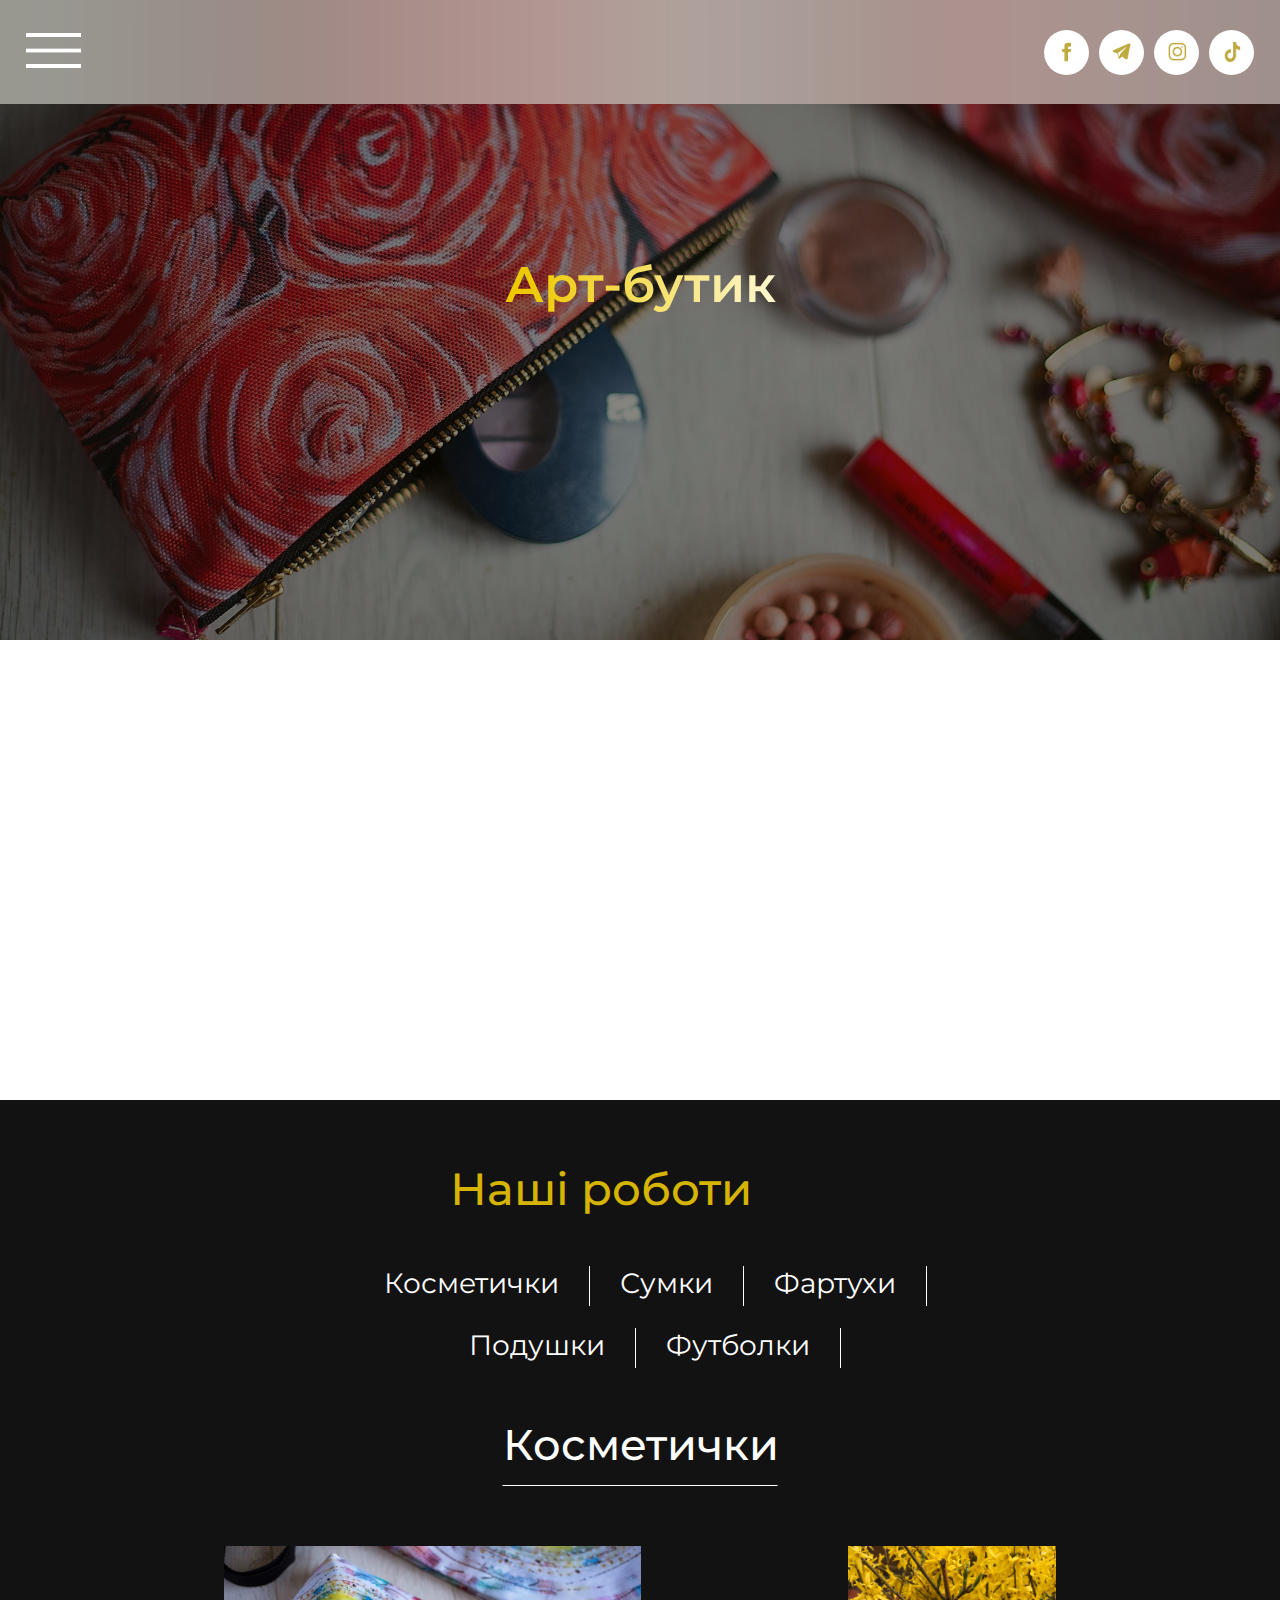
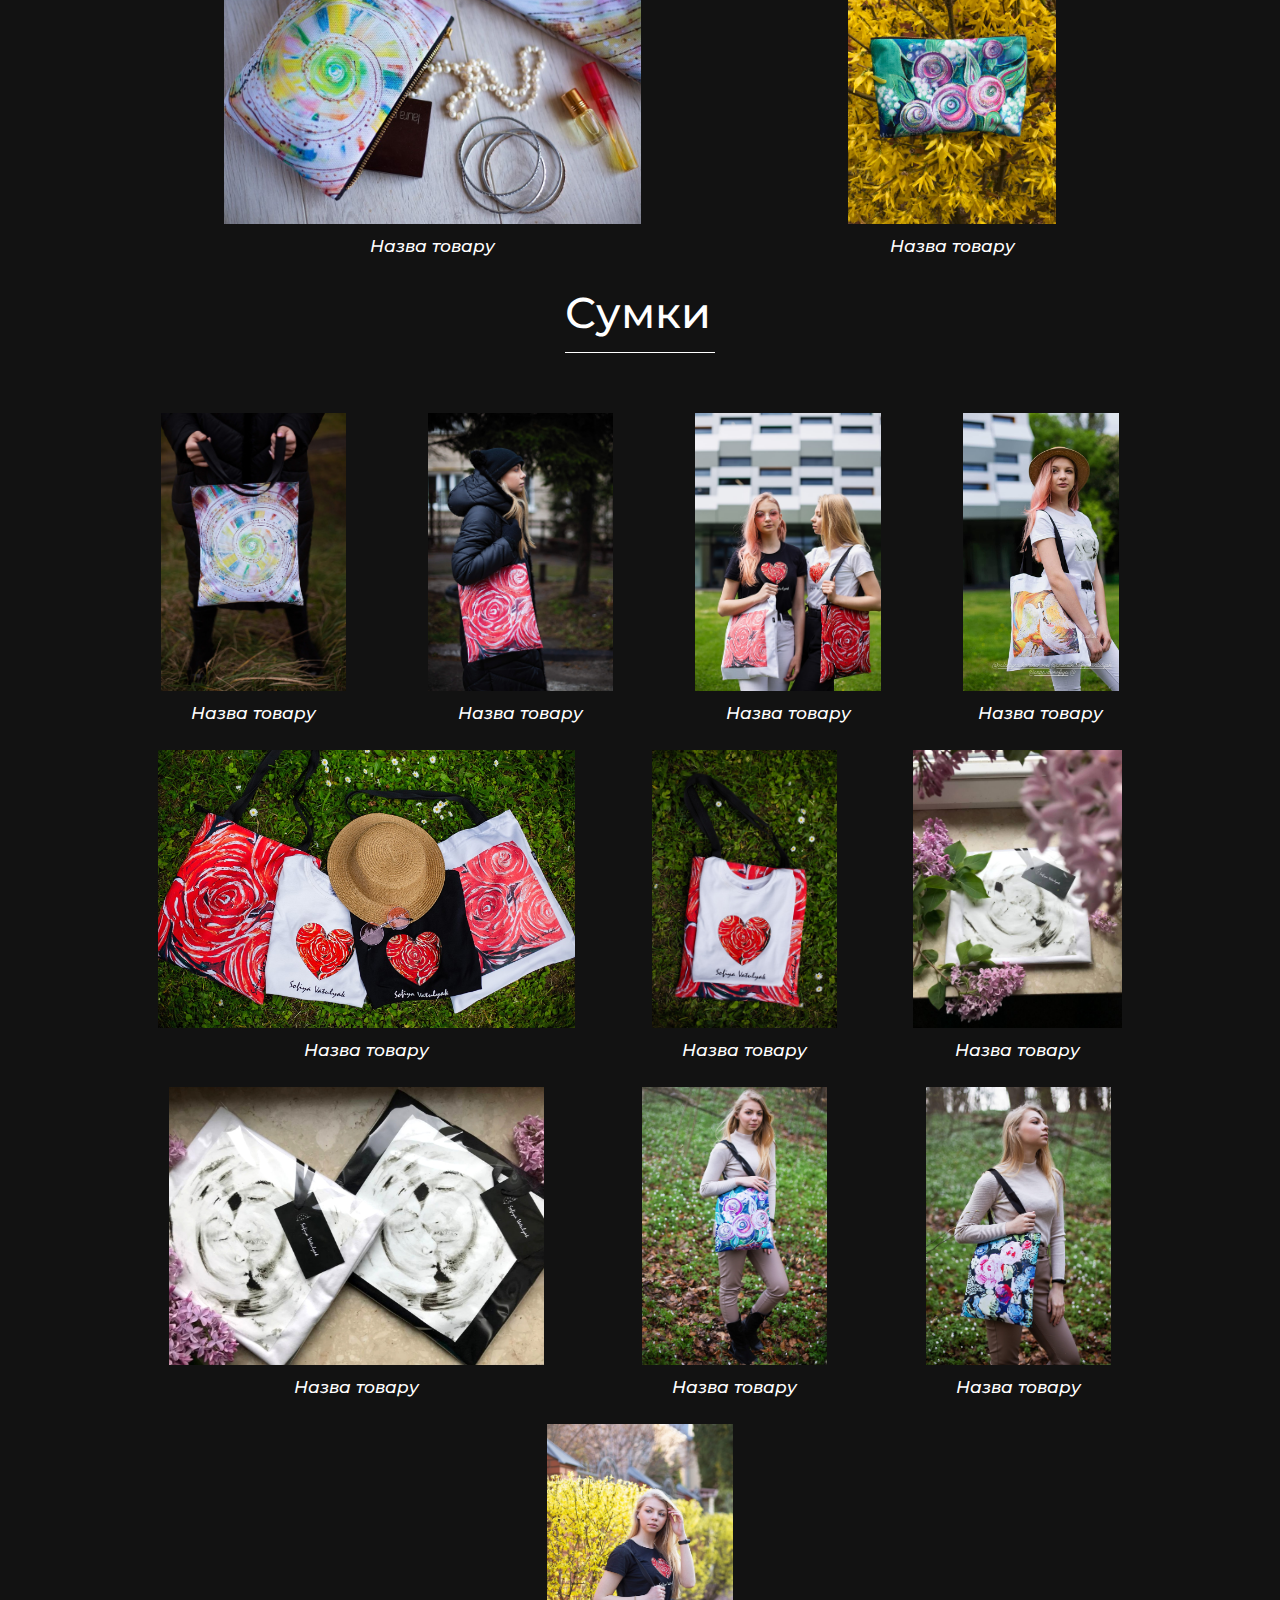
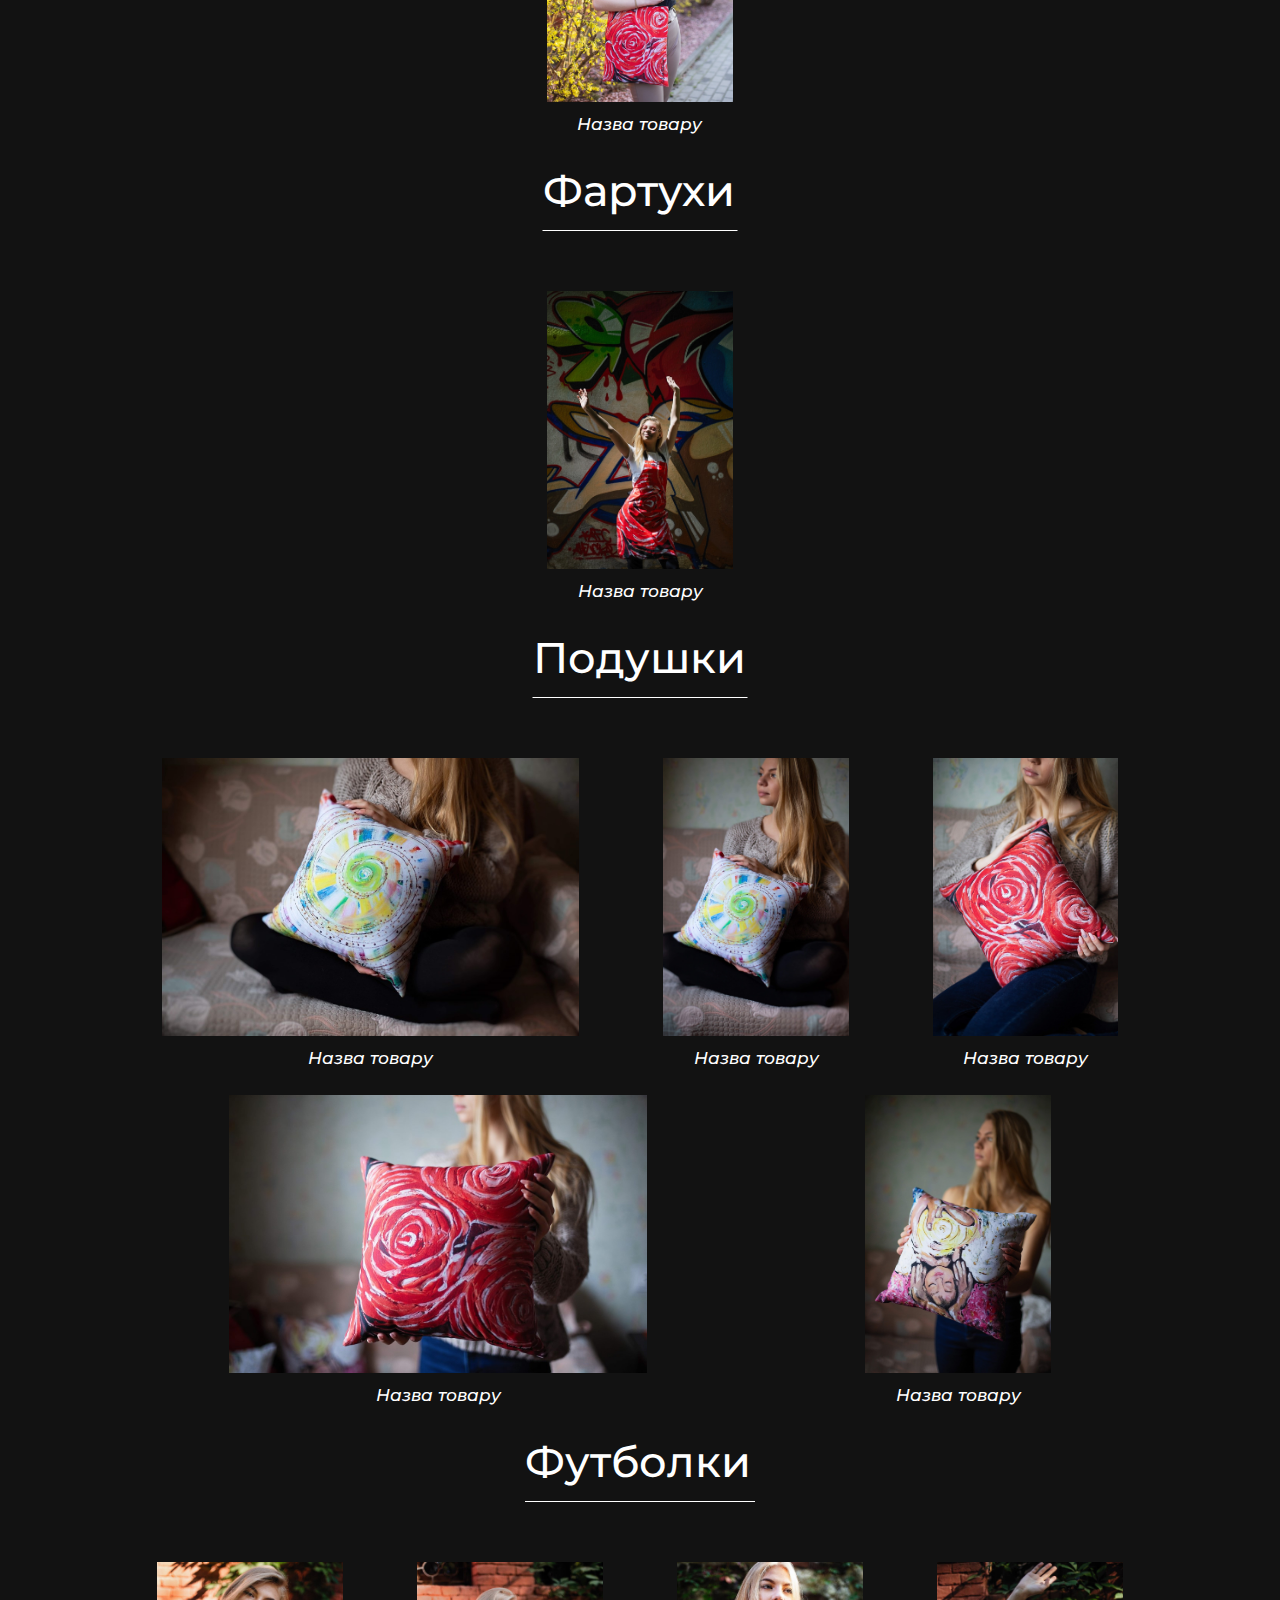
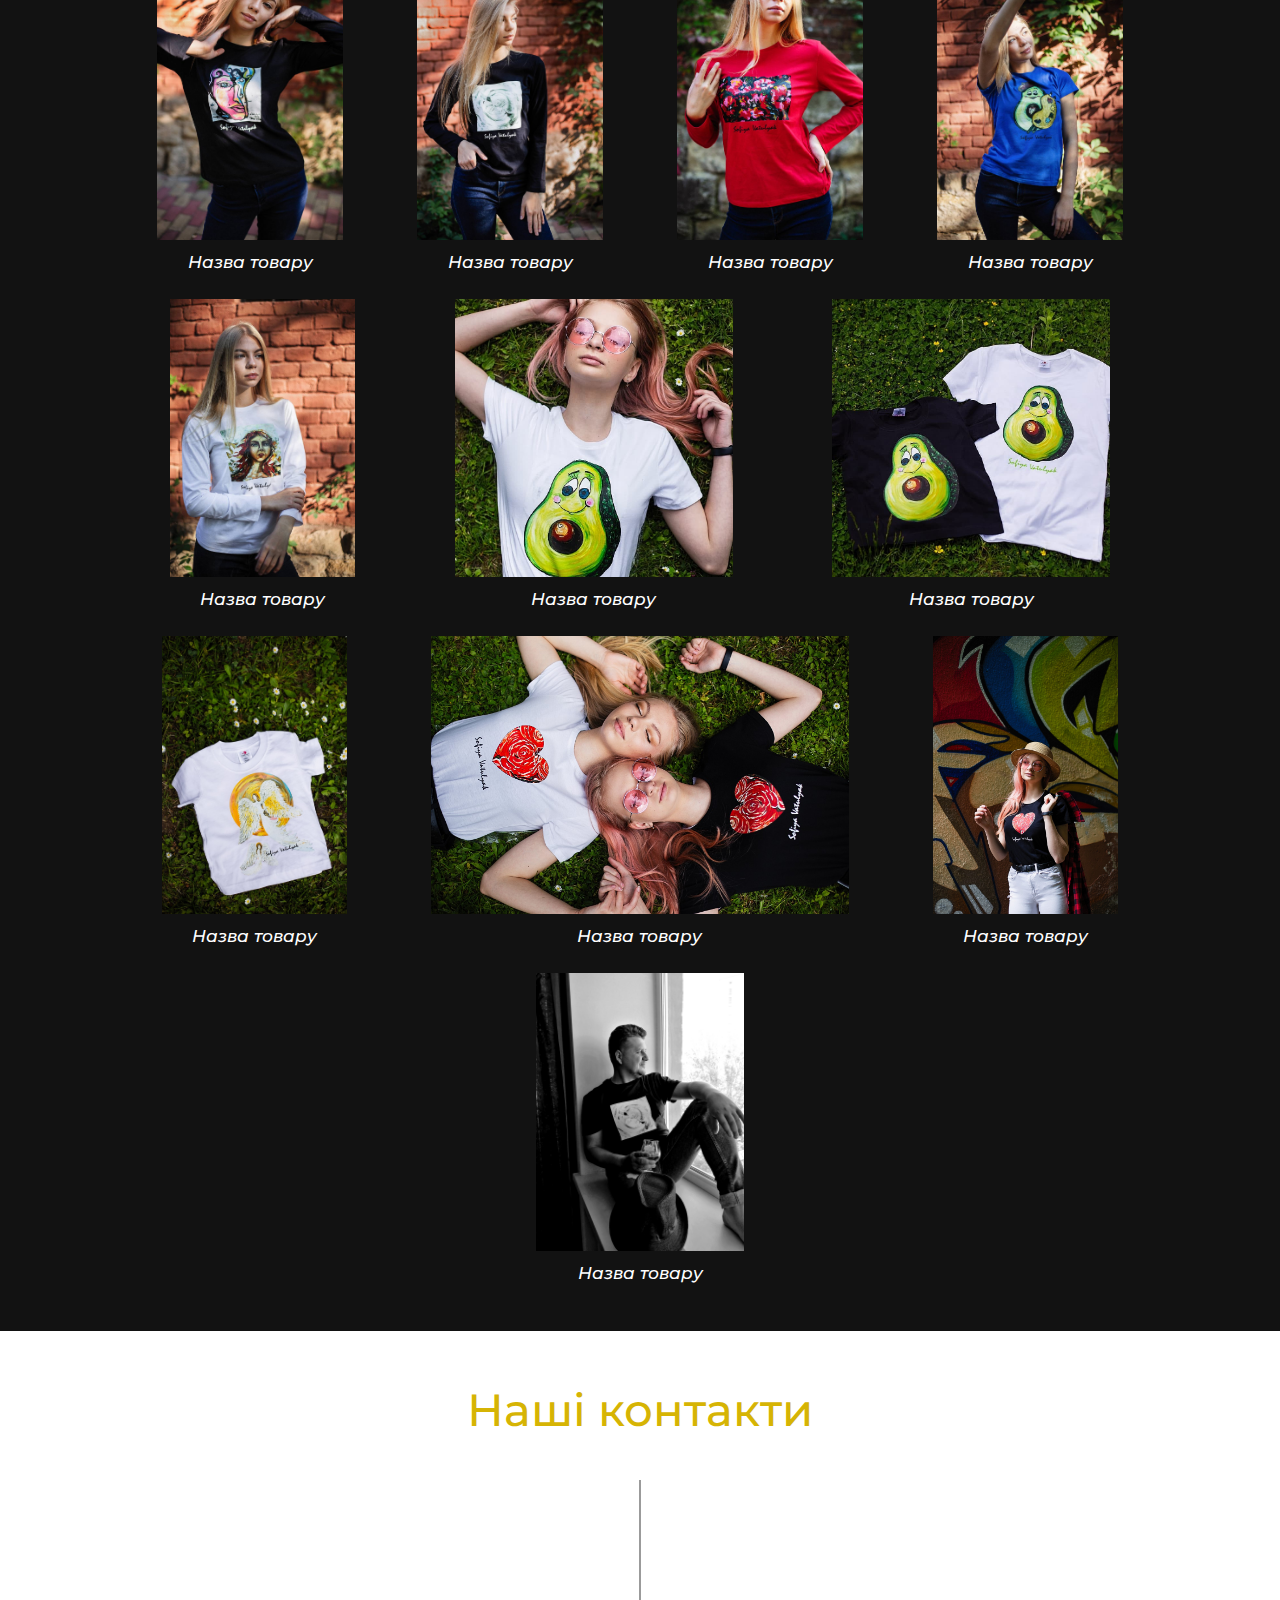
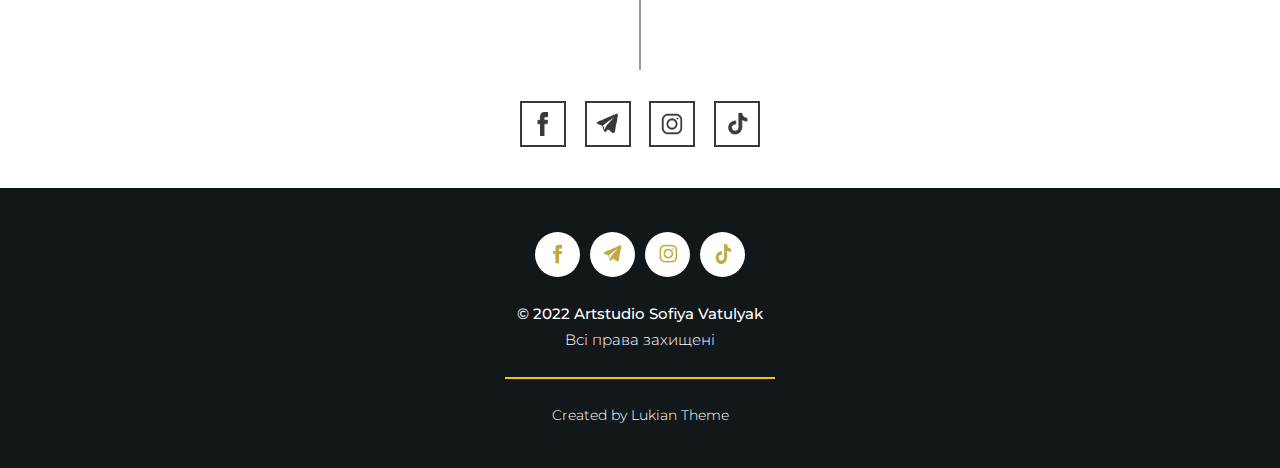
==== commit 2abbb15c: "4.01" ====
--- a/artButik.html
+++ b/artButik.html
@@ -42,7 +42,7 @@
                             <p>Розпис стін</p>
                         </li>
                     </a>
-                    <a href="#">
+                    <a href="artButik.html">
                         <li>
                             <img src="images/icons/butik_icon.png" alt="" class="menu_icon">
                             <p>Арт-Бутик</p>
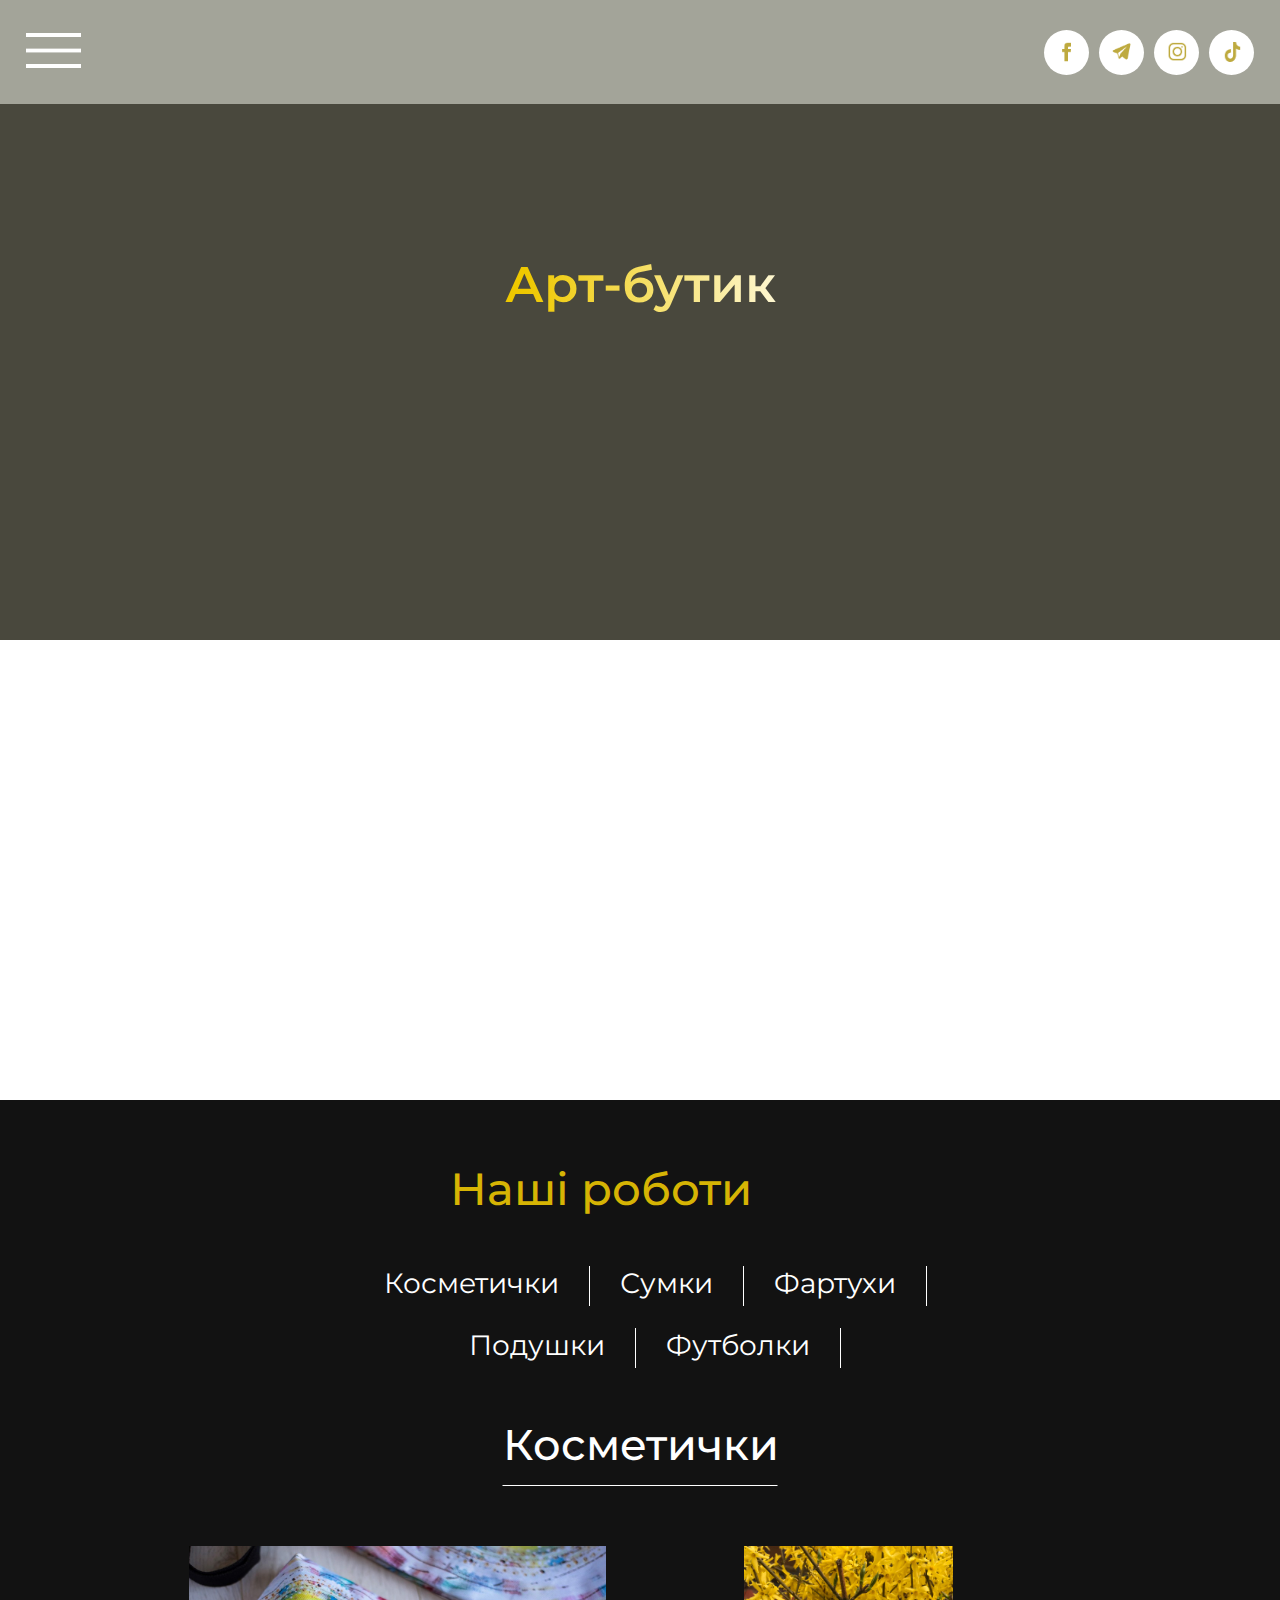
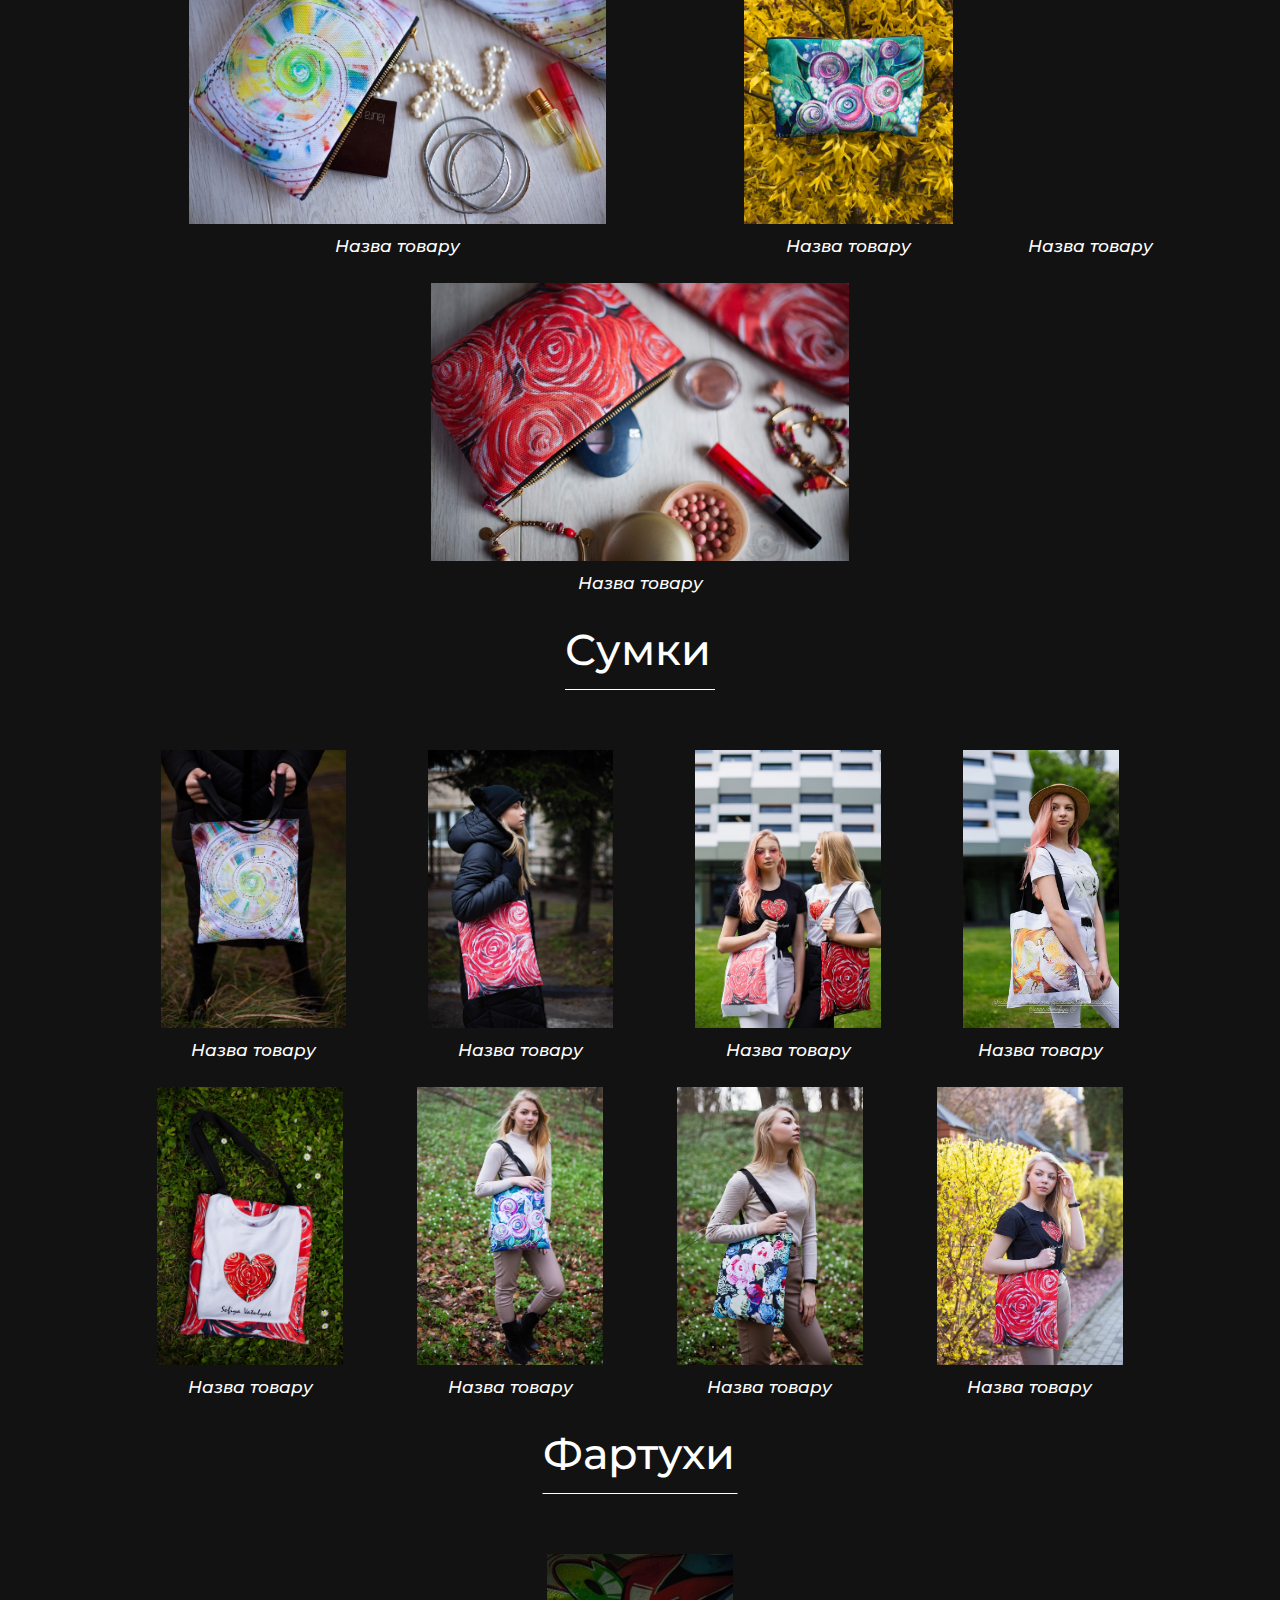
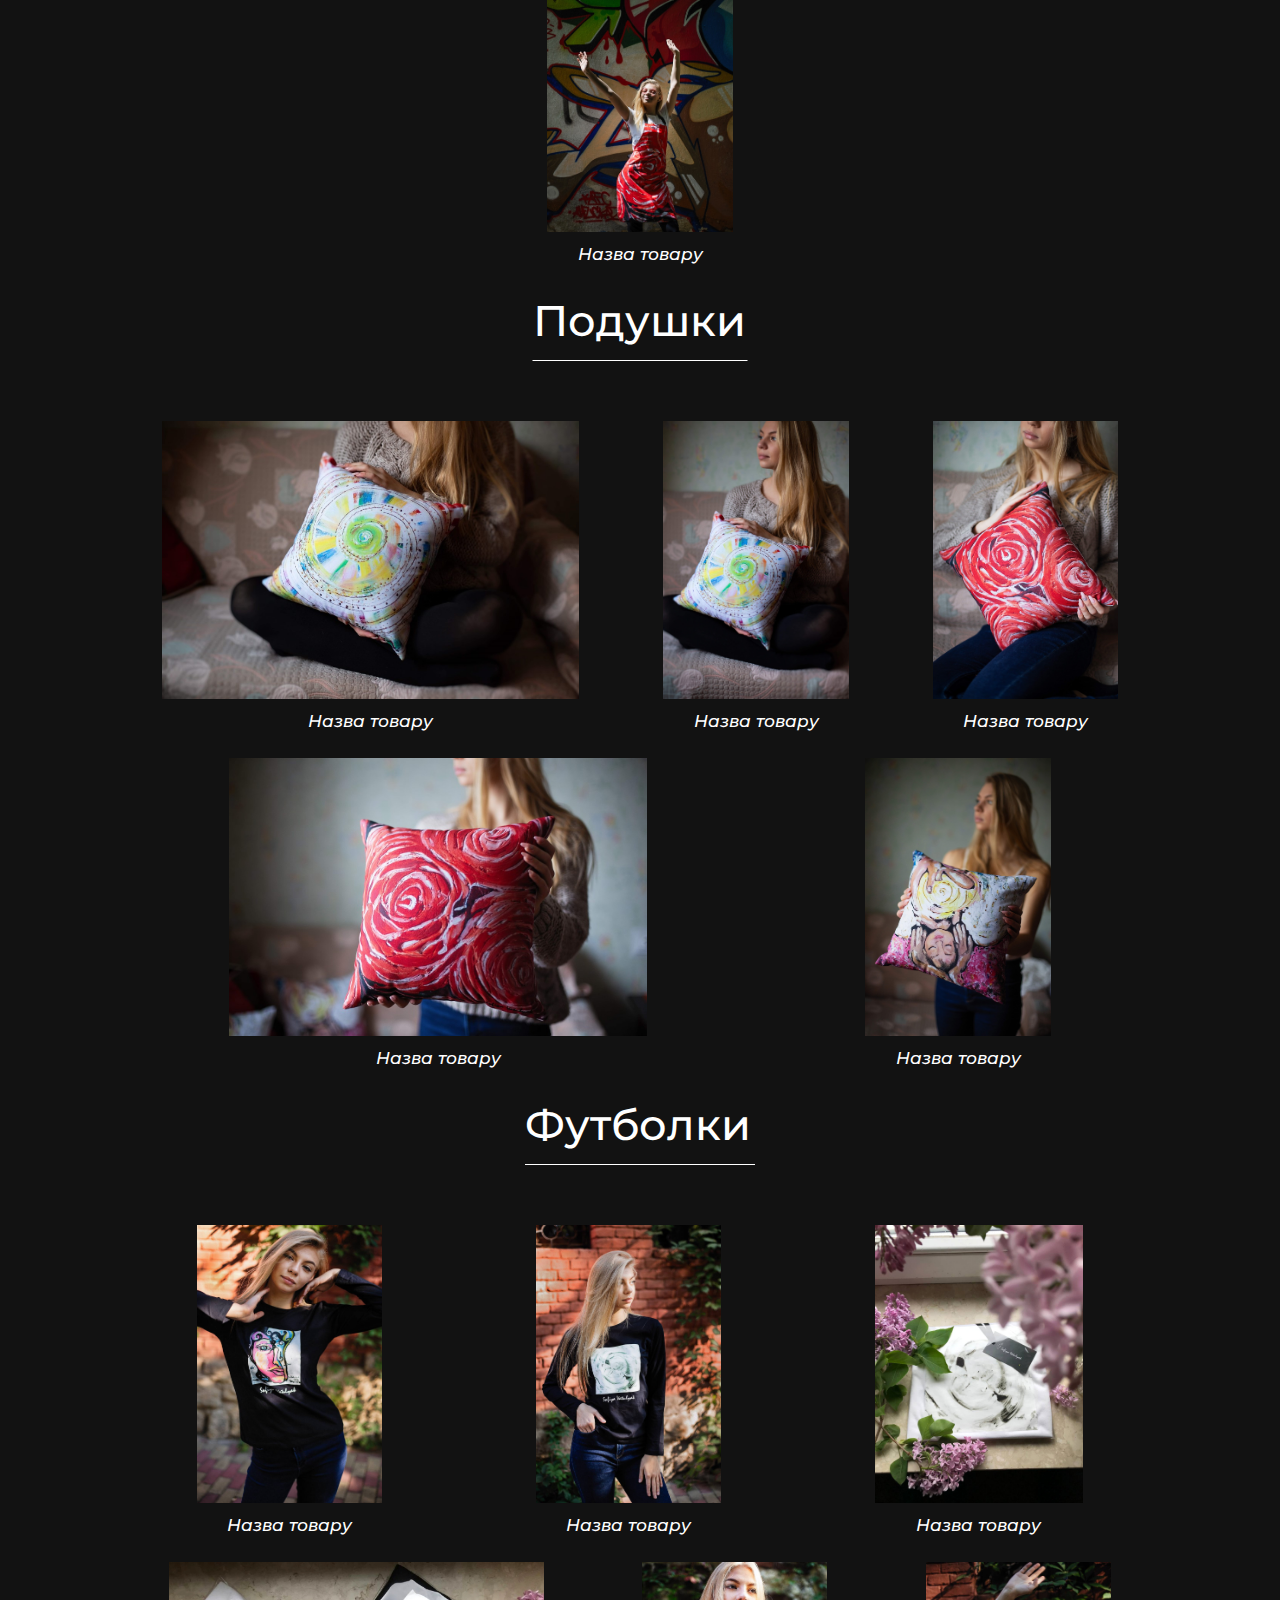
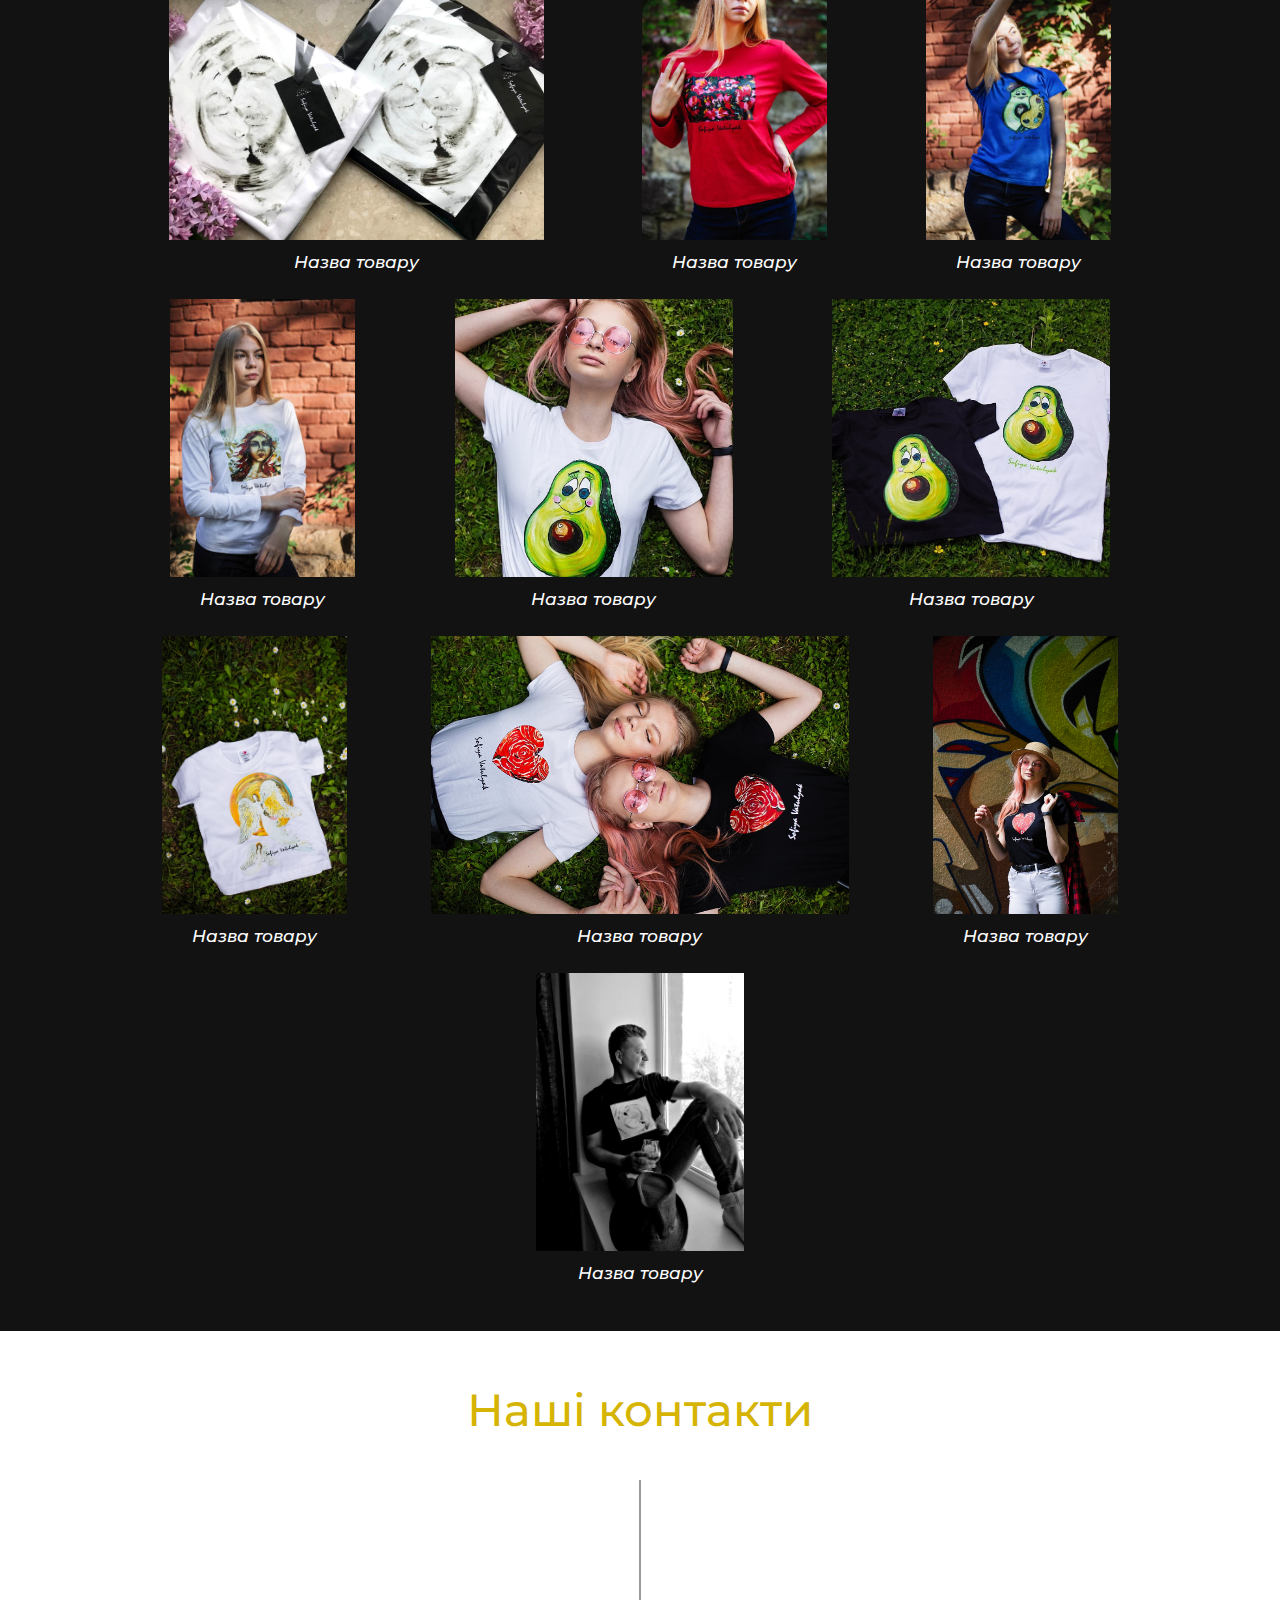
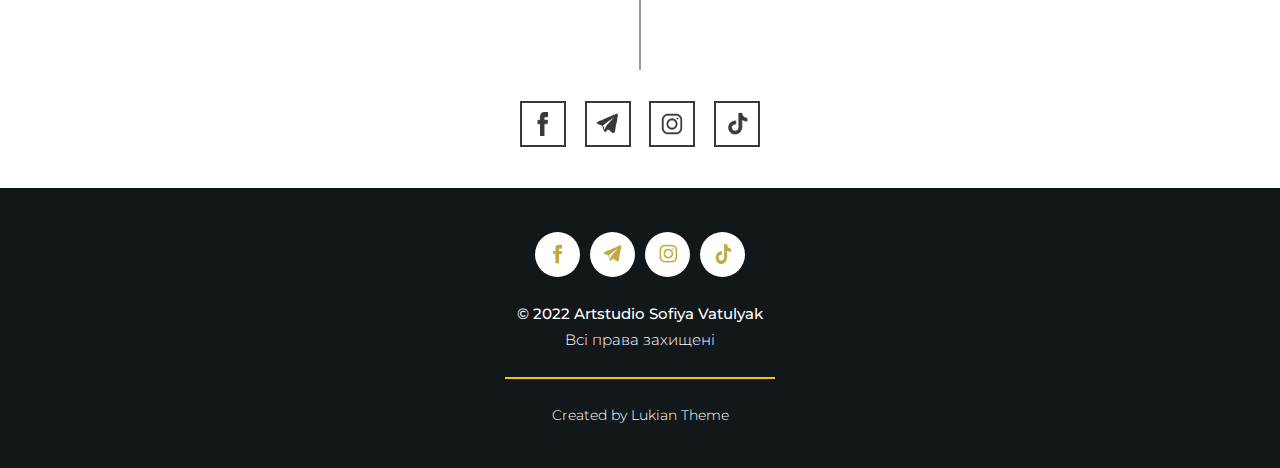
==== commit 3949dbed: "4.02" ====
--- a/artButik.html
+++ b/artButik.html
@@ -89,6 +89,18 @@
                         </div>
                         <div class="partOfgallary_mainBlock_item_signature">Назва товару</div>
                     </div>
+                    <div class="partOfgallary_mainBlock_item">
+                        <div class="partOfgallary_mainBlock_item_img">
+                            <img src="images/artButik/artButik31.jfif" alt="">
+                        </div>
+                        <div class="partOfgallary_mainBlock_item_signature">Назва товару</div>
+                    </div>
+                    <div class="partOfgallary_mainBlock_item">
+                        <div class="partOfgallary_mainBlock_item_img">
+                            <img src="images/artButik.jfif" alt="">
+                        </div>
+                        <div class="partOfgallary_mainBlock_item_signature">Назва товару</div>
+                    </div>
                 </div>
             </div>
             <div class="partOfgallary">
@@ -120,18 +132,93 @@
                     </div>
                     <div class="partOfgallary_mainBlock_item">
                         <div class="partOfgallary_mainBlock_item_img">
-                            <img src="images/artButik/artButik20.jfif" alt="">
-                        </div>
-                        <div class="partOfgallary_mainBlock_item_signature">Назва товару</div>
-                    </div>
-                    <div class="partOfgallary_mainBlock_item">
-                        <div class="partOfgallary_mainBlock_item_img">
                             <img src="images/artButik/artButik21.jfif" alt="">
                         </div>
                         <div class="partOfgallary_mainBlock_item_signature">Назва товару</div>
                     </div>
                     <div class="partOfgallary_mainBlock_item">
                         <div class="partOfgallary_mainBlock_item_img">
+                            <img src="images/artButik/artButik27.jfif" alt="">
+                        </div>
+                        <div class="partOfgallary_mainBlock_item_signature">Назва товару</div>
+                    </div>
+                    <div class="partOfgallary_mainBlock_item">
+                        <div class="partOfgallary_mainBlock_item_img">
+                            <img src="images/artButik/artButik28.jfif" alt="">
+                        </div>
+                        <div class="partOfgallary_mainBlock_item_signature">Назва товару</div>
+                    </div>
+                    <div class="partOfgallary_mainBlock_item">
+                        <div class="partOfgallary_mainBlock_item_img">
+                            <img src="images/artButik/artButik29.jfif" alt="">
+                        </div>
+                        <div class="partOfgallary_mainBlock_item_signature">Назва товару</div>
+                    </div>
+                </div>
+            </div>
+            <div class="partOfgallary">
+                <div class="partOfgallary_title">Фартухи</div>
+                <div class="partOfgallary_mainBlock">
+                    <div class="partOfgallary_mainBlock_item">
+                        <div class="partOfgallary_mainBlock_item_img">
+                            <img src="images/artButik/artButik17.jfif" alt="">
+                        </div>
+                        <div class="partOfgallary_mainBlock_item_signature">Назва товару</div>
+                    </div>
+                </div>
+            </div>
+            <div class="partOfgallary">
+                <div class="partOfgallary_title">Подушки</div>
+                <div class="partOfgallary_mainBlock">
+                    <div class="partOfgallary_mainBlock_item">
+                        <div class="partOfgallary_mainBlock_item_img">
+                            <img src="images/artButik/artButik3.jfif" alt="">
+                        </div>
+                        <div class="partOfgallary_mainBlock_item_signature">Назва товару</div>
+                    </div>
+                    <div class="partOfgallary_mainBlock_item">
+                        <div class="partOfgallary_mainBlock_item_img">
+                            <img src="images/artButik/artButik4.jfif" alt="">
+                        </div>
+                        <div class="partOfgallary_mainBlock_item_signature">Назва товару</div>
+                    </div>
+                    <div class="partOfgallary_mainBlock_item">
+                        <div class="partOfgallary_mainBlock_item_img">
+                            <img src="images/artButik/artButik5.jfif" alt="">
+                        </div>
+                        <div class="partOfgallary_mainBlock_item_signature">Назва товару</div>
+                    </div>
+                    <div class="partOfgallary_mainBlock_item">
+                        <div class="partOfgallary_mainBlock_item_img">
+                            <img src="images/artButik/artButik6.jfif" alt="">
+                        </div>
+                        <div class="partOfgallary_mainBlock_item_signature">Назва товару</div>
+                    </div>
+                    <div class="partOfgallary_mainBlock_item">
+                        <div class="partOfgallary_mainBlock_item_img">
+                            <img src="images/artButik/artButik7.jfif" alt="">
+                        </div>
+                        <div class="partOfgallary_mainBlock_item_signature">Назва товару</div>
+                    </div>
+                </div>
+            </div>
+            <div class="partOfgallary">
+                <div class="partOfgallary_title">Футболки</div>
+                <div class="partOfgallary_mainBlock">
+                    <div class="partOfgallary_mainBlock_item">
+                        <div class="partOfgallary_mainBlock_item_img">
+                            <img src="images/artButik/artButik9.jfif" alt="">
+                        </div>
+                        <div class="partOfgallary_mainBlock_item_signature">Назва товару</div>
+                    </div>
+                    <div class="partOfgallary_mainBlock_item">
+                        <div class="partOfgallary_mainBlock_item_img">
+                            <img src="images/artButik/artButik10.jfif" alt="">
+                        </div>
+                        <div class="partOfgallary_mainBlock_item_signature">Назва товару</div>
+                    </div>
+                    <div class="partOfgallary_mainBlock_item">
+                        <div class="partOfgallary_mainBlock_item_img">
                             <img src="images/artButik/artButik24.jfif" alt="">
                         </div>
                         <div class="partOfgallary_mainBlock_item_signature">Назва товару</div>
@@ -139,87 +226,6 @@
                     <div class="partOfgallary_mainBlock_item">
                         <div class="partOfgallary_mainBlock_item_img">
                             <img src="images/artButik/artButik25.jfif" alt="">
-                        </div>
-                        <div class="partOfgallary_mainBlock_item_signature">Назва товару</div>
-                    </div>
-                    <div class="partOfgallary_mainBlock_item">
-                        <div class="partOfgallary_mainBlock_item_img">
-                            <img src="images/artButik/artButik27.jfif" alt="">
-                        </div>
-                        <div class="partOfgallary_mainBlock_item_signature">Назва товару</div>
-                    </div>
-                    <div class="partOfgallary_mainBlock_item">
-                        <div class="partOfgallary_mainBlock_item_img">
-                            <img src="images/artButik/artButik28.jfif" alt="">
-                        </div>
-                        <div class="partOfgallary_mainBlock_item_signature">Назва товару</div>
-                    </div>
-                    <div class="partOfgallary_mainBlock_item">
-                        <div class="partOfgallary_mainBlock_item_img">
-                            <img src="images/artButik/artButik29.jfif" alt="">
-                        </div>
-                        <div class="partOfgallary_mainBlock_item_signature">Назва товару</div>
-                    </div>
-                </div>
-            </div>
-            <div class="partOfgallary">
-                <div class="partOfgallary_title">Фартухи</div>
-                <div class="partOfgallary_mainBlock">
-                    <div class="partOfgallary_mainBlock_item">
-                        <div class="partOfgallary_mainBlock_item_img">
-                            <img src="images/artButik/artButik17.jfif" alt="">
-                        </div>
-                        <div class="partOfgallary_mainBlock_item_signature">Назва товару</div>
-                    </div>
-                </div>
-            </div>
-            <div class="partOfgallary">
-                <div class="partOfgallary_title">Подушки</div>
-                <div class="partOfgallary_mainBlock">
-                    <div class="partOfgallary_mainBlock_item">
-                        <div class="partOfgallary_mainBlock_item_img">
-                            <img src="images/artButik/artButik3.jfif" alt="">
-                        </div>
-                        <div class="partOfgallary_mainBlock_item_signature">Назва товару</div>
-                    </div>
-                    <div class="partOfgallary_mainBlock_item">
-                        <div class="partOfgallary_mainBlock_item_img">
-                            <img src="images/artButik/artButik4.jfif" alt="">
-                        </div>
-                        <div class="partOfgallary_mainBlock_item_signature">Назва товару</div>
-                    </div>
-                    <div class="partOfgallary_mainBlock_item">
-                        <div class="partOfgallary_mainBlock_item_img">
-                            <img src="images/artButik/artButik5.jfif" alt="">
-                        </div>
-                        <div class="partOfgallary_mainBlock_item_signature">Назва товару</div>
-                    </div>
-                    <div class="partOfgallary_mainBlock_item">
-                        <div class="partOfgallary_mainBlock_item_img">
-                            <img src="images/artButik/artButik6.jfif" alt="">
-                        </div>
-                        <div class="partOfgallary_mainBlock_item_signature">Назва товару</div>
-                    </div>
-                    <div class="partOfgallary_mainBlock_item">
-                        <div class="partOfgallary_mainBlock_item_img">
-                            <img src="images/artButik/artButik7.jfif" alt="">
-                        </div>
-                        <div class="partOfgallary_mainBlock_item_signature">Назва товару</div>
-                    </div>
-                </div>
-            </div>
-            <div class="partOfgallary">
-                <div class="partOfgallary_title">Футболки</div>
-                <div class="partOfgallary_mainBlock">
-                    <div class="partOfgallary_mainBlock_item">
-                        <div class="partOfgallary_mainBlock_item_img">
-                            <img src="images/artButik/artButik9.jfif" alt="">
-                        </div>
-                        <div class="partOfgallary_mainBlock_item_signature">Назва товару</div>
-                    </div>
-                    <div class="partOfgallary_mainBlock_item">
-                        <div class="partOfgallary_mainBlock_item_img">
-                            <img src="images/artButik/artButik10.jfif" alt="">
                         </div>
                         <div class="partOfgallary_mainBlock_item_signature">Назва товару</div>
                     </div>
--- a/css/style.css
+++ b/css/style.css
@@ -1220,7 +1220,7 @@
 
 .artButik-main_block {
     background-color: rgba(14, 11, 0, .5);
-    background-image: url("../images/artButik.jfif");
+    background-image: url("../images/artButikHeader.jpg");
     background-size: cover;
     background-position: center 25%;
 }
